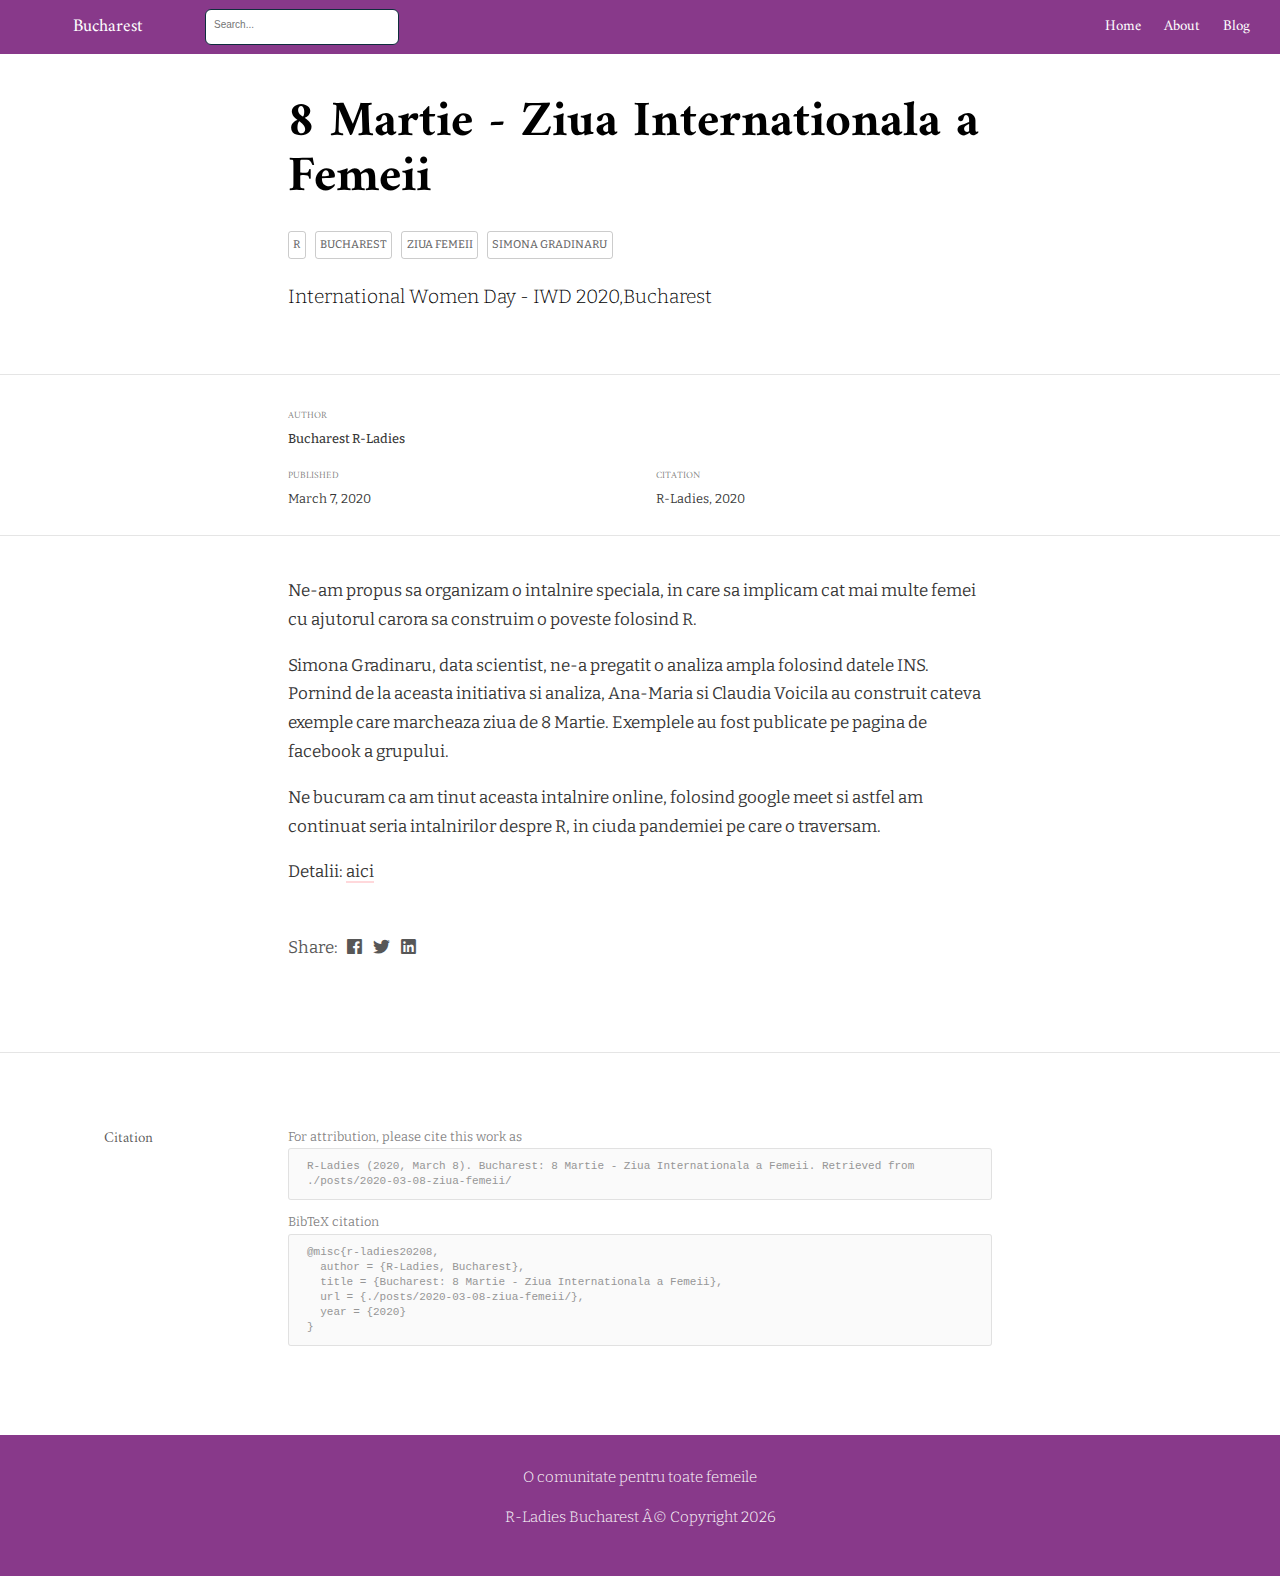
==== docs/posts/2020-03-08-ziua-femeii/index.html @ 56731245 "init" ====
<!DOCTYPE html>

<html xmlns="http://www.w3.org/1999/xhtml" lang="" xml:lang="">

<head>
  <meta charset="utf-8"/>
  <meta name="viewport" content="width=device-width, initial-scale=1"/>
  <meta http-equiv="X-UA-Compatible" content="IE=Edge,chrome=1"/>
  <meta name="generator" content="distill" />

  <style type="text/css">
  /* Hide doc at startup (prevent jankiness while JS renders/transforms) */
  body {
    visibility: hidden;
  }
  </style>

 <!--radix_placeholder_import_source-->
 <!--/radix_placeholder_import_source-->

<style type="text/css">code{white-space: pre;}</style>
<style type="text/css" data-origin="pandoc">
code.sourceCode > span { display: inline-block; line-height: 1.25; }
code.sourceCode > span { color: inherit; text-decoration: inherit; }
code.sourceCode > span:empty { height: 1.2em; }
.sourceCode { overflow: visible; }
code.sourceCode { white-space: pre; position: relative; }
div.sourceCode { margin: 1em 0; }
pre.sourceCode { margin: 0; }
@media screen {
div.sourceCode { overflow: auto; }
}
@media print {
code.sourceCode { white-space: pre-wrap; }
code.sourceCode > span { text-indent: -5em; padding-left: 5em; }
}
pre.numberSource code
  { counter-reset: source-line 0; }
pre.numberSource code > span
  { position: relative; left: -4em; counter-increment: source-line; }
pre.numberSource code > span > a:first-child::before
  { content: counter(source-line);
    position: relative; left: -1em; text-align: right; vertical-align: baseline;
    border: none; display: inline-block;
    -webkit-touch-callout: none; -webkit-user-select: none;
    -khtml-user-select: none; -moz-user-select: none;
    -ms-user-select: none; user-select: none;
    padding: 0 4px; width: 4em;
    color: #aaaaaa;
  }
pre.numberSource { margin-left: 3em; border-left: 1px solid #aaaaaa;  padding-left: 4px; }
div.sourceCode
  {   }
@media screen {
code.sourceCode > span > a:first-child::before { text-decoration: underline; }
}
code span.al { color: #ad0000; } /* Alert */
code span.an { color: #5e5e5e; } /* Annotation */
code span.at { color: #20794d; } /* Attribute */
code span.bn { color: #ad0000; } /* BaseN */
code span.bu { } /* BuiltIn */
code span.cf { color: #007ba5; } /* ControlFlow */
code span.ch { color: #20794d; } /* Char */
code span.cn { color: #8f5902; } /* Constant */
code span.co { color: #5e5e5e; } /* Comment */
code span.cv { color: #5e5e5e; font-style: italic; } /* CommentVar */
code span.do { color: #5e5e5e; font-style: italic; } /* Documentation */
code span.dt { color: #ad0000; } /* DataType */
code span.dv { color: #ad0000; } /* DecVal */
code span.er { color: #ad0000; } /* Error */
code span.ex { } /* Extension */
code span.fl { color: #ad0000; } /* Float */
code span.fu { color: #4758ab; } /* Function */
code span.im { } /* Import */
code span.in { color: #5e5e5e; } /* Information */
code span.kw { color: #007ba5; } /* Keyword */
code span.op { color: #5e5e5e; } /* Operator */
code span.ot { color: #007ba5; } /* Other */
code span.pp { color: #ad0000; } /* Preprocessor */
code span.sc { color: #20794d; } /* SpecialChar */
code span.ss { color: #20794d; } /* SpecialString */
code span.st { color: #20794d; } /* String */
code span.va { color: #111111; } /* Variable */
code span.vs { color: #20794d; } /* VerbatimString */
code span.wa { color: #5e5e5e; font-style: italic; } /* Warning */
</style>

  <!--radix_placeholder_meta_tags-->
<title>Bucharest: 8 Martie - Ziua Internationala a Femeii</title>

<meta property="description" itemprop="description" content="International Women Day - IWD 2020,Bucharest"/>

<link rel="canonical" href="./posts/2020-03-08-ziua-femeii/"/>
<link rel="icon" type="image/png" href="../../images/favicon.png"/>

<!--  https://schema.org/Article -->
<meta property="article:published" itemprop="datePublished" content="2020-03-08"/>
<meta property="article:created" itemprop="dateCreated" content="2020-03-08"/>
<meta name="article:author" content="Bucharest R-Ladies"/>

<!--  https://developers.facebook.com/docs/sharing/webmasters#markup -->
<meta property="og:title" content="Bucharest: 8 Martie - Ziua Internationala a Femeii"/>
<meta property="og:type" content="article"/>
<meta property="og:description" content="International Women Day - IWD 2020,Bucharest"/>
<meta property="og:url" content="./posts/2020-03-08-ziua-femeii/"/>
<meta property="og:locale" content="en_US"/>
<meta property="og:site_name" content="Bucharest"/>

<!--  https://dev.twitter.com/cards/types/summary -->
<meta property="twitter:card" content="summary"/>
<meta property="twitter:title" content="Bucharest: 8 Martie - Ziua Internationala a Femeii"/>
<meta property="twitter:description" content="International Women Day - IWD 2020,Bucharest"/>
<meta property="twitter:url" content="./posts/2020-03-08-ziua-femeii/"/>
<meta property="twitter:site" content="@rladiesbuchares"/>
<meta property="twitter:creator" content="@rladiesbuchares"/>

<!--  https://scholar.google.com/intl/en/scholar/inclusion.html#indexing -->
<meta name="citation_title" content="Bucharest: 8 Martie - Ziua Internationala a Femeii"/>
<meta name="citation_fulltext_html_url" content="./posts/2020-03-08-ziua-femeii/"/>
<meta name="citation_online_date" content="2020/03/08"/>
<meta name="citation_publication_date" content="2020/03/08"/>
<meta name="citation_author" content="Bucharest R-Ladies"/>
<!--/radix_placeholder_meta_tags-->
  <!--radix_placeholder_rmarkdown_metadata-->

<script type="text/json" id="radix-rmarkdown-metadata">
{"type":"list","attributes":{"names":{"type":"character","attributes":{},"value":["title","description","author","date","categories","output","citation_url","canonical_url"]}},"value":[{"type":"character","attributes":{},"value":["8 Martie - Ziua Internationala a Femeii"]},{"type":"character","attributes":{},"value":["International Women Day - IWD 2020,Bucharest"]},{"type":"list","attributes":{},"value":[{"type":"list","attributes":{"names":{"type":"character","attributes":{},"value":["name","url"]}},"value":[{"type":"character","attributes":{},"value":["Bucharest R-Ladies"]},{"type":"character","attributes":{},"value":["https://www.rladiesbucharest.org/"]}]}]},{"type":"character","attributes":{},"value":["03-08-2020"]},{"type":"character","attributes":{},"value":["R","Bucharest","Ziua femeii","Simona Gradinaru"]},{"type":"list","attributes":{"names":{"type":"character","attributes":{},"value":["distill::distill_article"]}},"value":[{"type":"list","attributes":{"names":{"type":"character","attributes":{},"value":["self_contained"]}},"value":[{"type":"logical","attributes":{},"value":[false]}]}]},{"type":"character","attributes":{},"value":["./posts/2020-03-08-ziua-femeii/"]},{"type":"character","attributes":{},"value":["./posts/2020-03-08-ziua-femeii/"]}]}
</script>
<!--/radix_placeholder_rmarkdown_metadata-->
  
  <script type="text/json" id="radix-resource-manifest">
  {"type":"character","attributes":{},"value":["2020-03-08-ziua-femeii_files/anchor-4.2.2/anchor.min.js","2020-03-08-ziua-femeii_files/bowser-1.9.3/bowser.min.js","2020-03-08-ziua-femeii_files/distill-2.2.21/template.v2.js","2020-03-08-ziua-femeii_files/jquery-1.11.3/jquery.min.js","2020-03-08-ziua-femeii_files/webcomponents-2.0.0/webcomponents.js"]}
  </script>
  <!--radix_placeholder_navigation_in_header-->
<meta name="distill:offset" content="../.."/>

<script type="application/javascript">

  window.headroom_prevent_pin = false;

  window.document.addEventListener("DOMContentLoaded", function (event) {

    // initialize headroom for banner
    var header = $('header').get(0);
    var headerHeight = header.offsetHeight;
    var headroom = new Headroom(header, {
      tolerance: 5,
      onPin : function() {
        if (window.headroom_prevent_pin) {
          window.headroom_prevent_pin = false;
          headroom.unpin();
        }
      }
    });
    headroom.init();
    if(window.location.hash)
      headroom.unpin();
    $(header).addClass('headroom--transition');

    // offset scroll location for banner on hash change
    // (see: https://github.com/WickyNilliams/headroom.js/issues/38)
    window.addEventListener("hashchange", function(event) {
      window.scrollTo(0, window.pageYOffset - (headerHeight + 25));
    });

    // responsive menu
    $('.distill-site-header').each(function(i, val) {
      var topnav = $(this);
      var toggle = topnav.find('.nav-toggle');
      toggle.on('click', function() {
        topnav.toggleClass('responsive');
      });
    });

    // nav dropdowns
    $('.nav-dropbtn').click(function(e) {
      $(this).next('.nav-dropdown-content').toggleClass('nav-dropdown-active');
      $(this).parent().siblings('.nav-dropdown')
         .children('.nav-dropdown-content').removeClass('nav-dropdown-active');
    });
    $("body").click(function(e){
      $('.nav-dropdown-content').removeClass('nav-dropdown-active');
    });
    $(".nav-dropdown").click(function(e){
      e.stopPropagation();
    });
  });
</script>

<style type="text/css">

/* Theme (user-documented overrideables for nav appearance) */

.distill-site-nav {
  color: rgba(255, 255, 255, 0.8);
  background-color: #0F2E3D;
  font-size: 15px;
  font-weight: 300;
}

.distill-site-nav a {
  color: inherit;
  text-decoration: none;
}

.distill-site-nav a:hover {
  color: white;
}

@media print {
  .distill-site-nav {
    display: none;
  }
}

.distill-site-header {

}

.distill-site-footer {

}


/* Site Header */

.distill-site-header {
  width: 100%;
  box-sizing: border-box;
  z-index: 3;
}

.distill-site-header .nav-left {
  display: inline-block;
  margin-left: 8px;
}

@media screen and (max-width: 768px) {
  .distill-site-header .nav-left {
    margin-left: 0;
  }
}


.distill-site-header .nav-right {
  float: right;
  margin-right: 8px;
}

.distill-site-header a,
.distill-site-header .title {
  display: inline-block;
  text-align: center;
  padding: 14px 10px 14px 10px;
}

.distill-site-header .title {
  font-size: 18px;
  min-width: 150px;
}

.distill-site-header .logo {
  padding: 0;
}

.distill-site-header .logo img {
  display: none;
  max-height: 20px;
  width: auto;
  margin-bottom: -4px;
}

.distill-site-header .nav-image img {
  max-height: 18px;
  width: auto;
  display: inline-block;
  margin-bottom: -3px;
}



@media screen and (min-width: 1000px) {
  .distill-site-header .logo img {
    display: inline-block;
  }
  .distill-site-header .nav-left {
    margin-left: 20px;
  }
  .distill-site-header .nav-right {
    margin-right: 20px;
  }
  .distill-site-header .title {
    padding-left: 12px;
  }
}


.distill-site-header .nav-toggle {
  display: none;
}

.nav-dropdown {
  display: inline-block;
  position: relative;
}

.nav-dropdown .nav-dropbtn {
  border: none;
  outline: none;
  color: rgba(255, 255, 255, 0.8);
  padding: 16px 10px;
  background-color: transparent;
  font-family: inherit;
  font-size: inherit;
  font-weight: inherit;
  margin: 0;
  margin-top: 1px;
  z-index: 2;
}

.nav-dropdown-content {
  display: none;
  position: absolute;
  background-color: white;
  min-width: 200px;
  border: 1px solid rgba(0,0,0,0.15);
  border-radius: 4px;
  box-shadow: 0px 8px 16px 0px rgba(0,0,0,0.1);
  z-index: 1;
  margin-top: 2px;
  white-space: nowrap;
  padding-top: 4px;
  padding-bottom: 4px;
}

.nav-dropdown-content hr {
  margin-top: 4px;
  margin-bottom: 4px;
  border: none;
  border-bottom: 1px solid rgba(0, 0, 0, 0.1);
}

.nav-dropdown-active {
  display: block;
}

.nav-dropdown-content a, .nav-dropdown-content .nav-dropdown-header {
  color: black;
  padding: 6px 24px;
  text-decoration: none;
  display: block;
  text-align: left;
}

.nav-dropdown-content .nav-dropdown-header {
  display: block;
  padding: 5px 24px;
  padding-bottom: 0;
  text-transform: uppercase;
  font-size: 14px;
  color: #999999;
  white-space: nowrap;
}

.nav-dropdown:hover .nav-dropbtn {
  color: white;
}

.nav-dropdown-content a:hover {
  background-color: #ddd;
  color: black;
}

.nav-right .nav-dropdown-content {
  margin-left: -45%;
  right: 0;
}

@media screen and (max-width: 768px) {
  .distill-site-header a, .distill-site-header .nav-dropdown  {display: none;}
  .distill-site-header a.nav-toggle {
    float: right;
    display: block;
  }
  .distill-site-header .title {
    margin-left: 0;
  }
  .distill-site-header .nav-right {
    margin-right: 0;
  }
  .distill-site-header {
    overflow: hidden;
  }
  .nav-right .nav-dropdown-content {
    margin-left: 0;
  }
}


@media screen and (max-width: 768px) {
  .distill-site-header.responsive {position: relative; min-height: 500px; }
  .distill-site-header.responsive a.nav-toggle {
    position: absolute;
    right: 0;
    top: 0;
  }
  .distill-site-header.responsive a,
  .distill-site-header.responsive .nav-dropdown {
    display: block;
    text-align: left;
  }
  .distill-site-header.responsive .nav-left,
  .distill-site-header.responsive .nav-right {
    width: 100%;
  }
  .distill-site-header.responsive .nav-dropdown {float: none;}
  .distill-site-header.responsive .nav-dropdown-content {position: relative;}
  .distill-site-header.responsive .nav-dropdown .nav-dropbtn {
    display: block;
    width: 100%;
    text-align: left;
  }
}

/* Site Footer */

.distill-site-footer {
  width: 100%;
  overflow: hidden;
  box-sizing: border-box;
  z-index: 3;
  margin-top: 30px;
  padding-top: 30px;
  padding-bottom: 30px;
  text-align: center;
}

/* Headroom */

d-title {
  padding-top: 6rem;
}

@media print {
  d-title {
    padding-top: 4rem;
  }
}

.headroom {
  z-index: 1000;
  position: fixed;
  top: 0;
  left: 0;
  right: 0;
}

.headroom--transition {
  transition: all .4s ease-in-out;
}

.headroom--unpinned {
  top: -100px;
}

.headroom--pinned {
  top: 0;
}

/* adjust viewport for navbar height */
/* helps vertically center bootstrap (non-distill) content */
.min-vh-100 {
  min-height: calc(100vh - 100px) !important;
}

</style>

<script src="../../site_libs/jquery-1.11.3/jquery.min.js"></script>
<link href="../../site_libs/font-awesome-5.1.0/css/all.css" rel="stylesheet"/>
<link href="../../site_libs/font-awesome-5.1.0/css/v4-shims.css" rel="stylesheet"/>
<script src="../../site_libs/headroom-0.9.4/headroom.min.js"></script>
<script src="../../site_libs/autocomplete-0.37.1/autocomplete.min.js"></script>
<script src="../../site_libs/fuse-6.4.1/fuse.min.js"></script>

<script type="application/javascript">

function getMeta(metaName) {
  var metas = document.getElementsByTagName('meta');
  for (let i = 0; i < metas.length; i++) {
    if (metas[i].getAttribute('name') === metaName) {
      return metas[i].getAttribute('content');
    }
  }
  return '';
}

function offsetURL(url) {
  var offset = getMeta('distill:offset');
  return offset ? offset + '/' + url : url;
}

function createFuseIndex() {

  // create fuse index
  var options = {
    keys: [
      { name: 'title', weight: 20 },
      { name: 'categories', weight: 15 },
      { name: 'description', weight: 10 },
      { name: 'contents', weight: 5 },
    ],
    ignoreLocation: true,
    threshold: 0
  };
  var fuse = new window.Fuse([], options);

  // fetch the main search.json
  return fetch(offsetURL('search.json'))
    .then(function(response) {
      if (response.status == 200) {
        return response.json().then(function(json) {
          // index main articles
          json.articles.forEach(function(article) {
            fuse.add(article);
          });
          // download collections and index their articles
          return Promise.all(json.collections.map(function(collection) {
            return fetch(offsetURL(collection)).then(function(response) {
              if (response.status === 200) {
                return response.json().then(function(articles) {
                  articles.forEach(function(article) {
                    fuse.add(article);
                  });
                })
              } else {
                return Promise.reject(
                  new Error('Unexpected status from search index request: ' +
                            response.status)
                );
              }
            });
          })).then(function() {
            return fuse;
          });
        });

      } else {
        return Promise.reject(
          new Error('Unexpected status from search index request: ' +
                      response.status)
        );
      }
    });
}

window.document.addEventListener("DOMContentLoaded", function (event) {

  // get search element (bail if we don't have one)
  var searchEl = window.document.getElementById('distill-search');
  if (!searchEl)
    return;

  createFuseIndex()
    .then(function(fuse) {

      // make search box visible
      searchEl.classList.remove('hidden');

      // initialize autocomplete
      var options = {
        autoselect: true,
        hint: false,
        minLength: 2,
      };
      window.autocomplete(searchEl, options, [{
        source: function(query, callback) {
          const searchOptions = {
            isCaseSensitive: false,
            shouldSort: true,
            minMatchCharLength: 2,
            limit: 10,
          };
          var results = fuse.search(query, searchOptions);
          callback(results
            .map(function(result) { return result.item; })
            .filter(function(item) { return !!item.description; })
          );
        },
        templates: {
          suggestion: function(suggestion) {
            var img = suggestion.preview && Object.keys(suggestion.preview).length > 0
              ? `<img src="${offsetURL(suggestion.preview)}"</img>`
              : '';
            var html = `
              <div class="search-item">
                <h3>${suggestion.title}</h3>
                <div class="search-item-description">
                  ${suggestion.description}
                </div>
                <div class="search-item-preview">
                  ${img}
                </div>
              </div>
            `;
            return html;
          }
        }
      }]).on('autocomplete:selected', function(event, suggestion) {
        window.location.href = offsetURL(suggestion.path);
      });
      // remove inline display style on autocompleter (we want to
      // manage responsive display via css)
      $('.algolia-autocomplete').css("display", "");
    })
    .catch(function(error) {
      console.log(error);
    });

});

</script>

<style type="text/css">

.nav-search {
  font-size: x-small;
}

/* Algolioa Autocomplete */

.algolia-autocomplete {
  display: inline-block;
  margin-left: 10px;
  vertical-align: sub;
  background-color: white;
  color: black;
  padding: 6px;
  padding-top: 8px;
  padding-bottom: 0;
  border-radius: 6px;
  border: 1px #0F2E3D solid;
  width: 180px;
}


@media screen and (max-width: 768px) {
  .distill-site-nav .algolia-autocomplete {
    display: none;
    visibility: hidden;
  }
  .distill-site-nav.responsive .algolia-autocomplete {
    display: inline-block;
    visibility: visible;
  }
  .distill-site-nav.responsive .algolia-autocomplete .aa-dropdown-menu {
    margin-left: 0;
    width: 400px;
    max-height: 400px;
  }
}

.algolia-autocomplete .aa-input, .algolia-autocomplete .aa-hint {
  width: 90%;
  outline: none;
  border: none;
}

.algolia-autocomplete .aa-hint {
  color: #999;
}
.algolia-autocomplete .aa-dropdown-menu {
  width: 550px;
  max-height: 70vh;
  overflow-x: visible;
  overflow-y: scroll;
  padding: 5px;
  margin-top: 3px;
  margin-left: -150px;
  background-color: #fff;
  border-radius: 5px;
  border: 1px solid #999;
  border-top: none;
}

.algolia-autocomplete .aa-dropdown-menu .aa-suggestion {
  cursor: pointer;
  padding: 5px 4px;
  border-bottom: 1px solid #eee;
}

.algolia-autocomplete .aa-dropdown-menu .aa-suggestion:last-of-type {
  border-bottom: none;
  margin-bottom: 2px;
}

.algolia-autocomplete .aa-dropdown-menu .aa-suggestion .search-item {
  overflow: hidden;
  font-size: 0.8em;
  line-height: 1.4em;
}

.algolia-autocomplete .aa-dropdown-menu .aa-suggestion .search-item h3 {
  margin-block-start: 0;
  margin-block-end: 5px;
}

.algolia-autocomplete .aa-dropdown-menu .aa-suggestion .search-item-description {
  display: inline-block;
  overflow: hidden;
  height: 2.8em;
  width: 80%;
  margin-right: 4%;
}

.algolia-autocomplete .aa-dropdown-menu .aa-suggestion .search-item-preview {
  display: inline-block;
  width: 15%;
}

.algolia-autocomplete .aa-dropdown-menu .aa-suggestion .search-item-preview img {
  height: 3em;
  width: auto;
  display: none;
}

.algolia-autocomplete .aa-dropdown-menu .aa-suggestion .search-item-preview img[src] {
  display: initial;
}

.algolia-autocomplete .aa-dropdown-menu .aa-suggestion.aa-cursor {
  background-color: #eee;
}
.algolia-autocomplete .aa-dropdown-menu .aa-suggestion em {
  font-weight: bold;
  font-style: normal;
}

</style>


<!--/radix_placeholder_navigation_in_header-->
  <!--radix_placeholder_distill-->

<style type="text/css">

body {
  background-color: white;
}

.pandoc-table {
  width: 100%;
}

.pandoc-table>caption {
  margin-bottom: 10px;
}

.pandoc-table th:not([align]) {
  text-align: left;
}

.pagedtable-footer {
  font-size: 15px;
}

d-byline .byline {
  grid-template-columns: 2fr 2fr;
}

d-byline .byline h3 {
  margin-block-start: 1.5em;
}

d-byline .byline .authors-affiliations h3 {
  margin-block-start: 0.5em;
}

.authors-affiliations .orcid-id {
  width: 16px;
  height:16px;
  margin-left: 4px;
  margin-right: 4px;
  vertical-align: middle;
  padding-bottom: 2px;
}

d-title .dt-tags {
  margin-top: 1em;
  grid-column: text;
}

.dt-tags .dt-tag {
  text-decoration: none;
  display: inline-block;
  color: rgba(0,0,0,0.6);
  padding: 0em 0.4em;
  margin-right: 0.5em;
  margin-bottom: 0.4em;
  font-size: 70%;
  border: 1px solid rgba(0,0,0,0.2);
  border-radius: 3px;
  text-transform: uppercase;
  font-weight: 500;
}

d-article table.gt_table td,
d-article table.gt_table th {
  border-bottom: none;
}

.html-widget {
  margin-bottom: 2.0em;
}

.l-screen-inset {
  padding-right: 16px;
}

.l-screen .caption {
  margin-left: 10px;
}

.shaded {
  background: rgb(247, 247, 247);
  padding-top: 20px;
  padding-bottom: 20px;
  border-top: 1px solid rgba(0, 0, 0, 0.1);
  border-bottom: 1px solid rgba(0, 0, 0, 0.1);
}

.shaded .html-widget {
  margin-bottom: 0;
  border: 1px solid rgba(0, 0, 0, 0.1);
}

.shaded .shaded-content {
  background: white;
}

.text-output {
  margin-top: 0;
  line-height: 1.5em;
}

.hidden {
  display: none !important;
}

d-article {
  padding-top: 2.5rem;
  padding-bottom: 30px;
}

d-appendix {
  padding-top: 30px;
}

d-article>p>img {
  width: 100%;
}

d-article h2 {
  margin: 1rem 0 1.5rem 0;
}

d-article h3 {
  margin-top: 1.5rem;
}

d-article iframe {
  border: 1px solid rgba(0, 0, 0, 0.1);
  margin-bottom: 2.0em;
  width: 100%;
}

/* Tweak code blocks */

d-article div.sourceCode code,
d-article pre code {
  font-family: Consolas, Monaco, 'Andale Mono', 'Ubuntu Mono', monospace;
}

d-article pre,
d-article div.sourceCode,
d-article div.sourceCode pre {
  overflow: auto;
}

d-article div.sourceCode {
  background-color: white;
}

d-article div.sourceCode pre {
  padding-left: 10px;
  font-size: 12px;
  border-left: 2px solid rgba(0,0,0,0.1);
}

d-article pre {
  font-size: 12px;
  color: black;
  background: none;
  margin-top: 0;
  text-align: left;
  white-space: pre;
  word-spacing: normal;
  word-break: normal;
  word-wrap: normal;
  line-height: 1.5;

  -moz-tab-size: 4;
  -o-tab-size: 4;
  tab-size: 4;

  -webkit-hyphens: none;
  -moz-hyphens: none;
  -ms-hyphens: none;
  hyphens: none;
}

d-article pre a {
  border-bottom: none;
}

d-article pre a:hover {
  border-bottom: none;
  text-decoration: underline;
}

@media(min-width: 768px) {

d-article pre,
d-article div.sourceCode,
d-article div.sourceCode pre {
  overflow: visible !important;
}

d-article div.sourceCode pre {
  padding-left: 18px;
  font-size: 14px;
}

d-article pre {
  font-size: 14px;
}

}

figure img.external {
  background: white;
  border: 1px solid rgba(0, 0, 0, 0.1);
  box-shadow: 0 1px 8px rgba(0, 0, 0, 0.1);
  padding: 18px;
  box-sizing: border-box;
}

/* CSS for d-contents */

.d-contents {
  grid-column: text;
  color: rgba(0,0,0,0.8);
  font-size: 0.9em;
  padding-bottom: 1em;
  margin-bottom: 1em;
  padding-bottom: 0.5em;
  margin-bottom: 1em;
  padding-left: 0.25em;
  justify-self: start;
}

@media(min-width: 1000px) {
  .d-contents.d-contents-float {
    height: 0;
    grid-column-start: 1;
    grid-column-end: 4;
    justify-self: center;
    padding-right: 3em;
    padding-left: 2em;
  }
}

.d-contents nav h3 {
  font-size: 18px;
  margin-top: 0;
  margin-bottom: 1em;
}

.d-contents li {
  list-style-type: none
}

.d-contents nav > ul {
  padding-left: 0;
}

.d-contents ul {
  padding-left: 1em
}

.d-contents nav ul li {
  margin-top: 0.6em;
  margin-bottom: 0.2em;
}

.d-contents nav a {
  font-size: 13px;
  border-bottom: none;
  text-decoration: none
  color: rgba(0, 0, 0, 0.8);
}

.d-contents nav a:hover {
  text-decoration: underline solid rgba(0, 0, 0, 0.6)
}

.d-contents nav > ul > li > a {
  font-weight: 600;
}

.d-contents nav > ul > li > ul {
  font-weight: inherit;
}

.d-contents nav > ul > li > ul > li {
  margin-top: 0.2em;
}


.d-contents nav ul {
  margin-top: 0;
  margin-bottom: 0.25em;
}

.d-article-with-toc h2:nth-child(2) {
  margin-top: 0;
}


/* Figure */

.figure {
  position: relative;
  margin-bottom: 2.5em;
  margin-top: 1.5em;
}

.figure img {
  width: 100%;
}

.figure .caption {
  color: rgba(0, 0, 0, 0.6);
  font-size: 12px;
  line-height: 1.5em;
}

.figure img.external {
  background: white;
  border: 1px solid rgba(0, 0, 0, 0.1);
  box-shadow: 0 1px 8px rgba(0, 0, 0, 0.1);
  padding: 18px;
  box-sizing: border-box;
}

.figure .caption a {
  color: rgba(0, 0, 0, 0.6);
}

.figure .caption b,
.figure .caption strong, {
  font-weight: 600;
  color: rgba(0, 0, 0, 1.0);
}

/* Citations */

d-article .citation {
  color: inherit;
  cursor: inherit;
}

div.hanging-indent{
  margin-left: 1em; text-indent: -1em;
}


/* Tweak 1000px media break to show more text */

@media(min-width: 1000px) {
  .base-grid,
  distill-header,
  d-title,
  d-abstract,
  d-article,
  d-appendix,
  distill-appendix,
  d-byline,
  d-footnote-list,
  d-citation-list,
  distill-footer {
    grid-template-columns: [screen-start] 1fr [page-start kicker-start] 80px [middle-start] 50px [text-start kicker-end] 65px 65px 65px 65px 65px 65px 65px 65px [text-end gutter-start] 65px [middle-end] 65px [page-end gutter-end] 1fr [screen-end];
    grid-column-gap: 16px;
  }

  .grid {
    grid-column-gap: 16px;
  }

  d-article {
    font-size: 1.06rem;
    line-height: 1.7em;
  }
  figure .caption, .figure .caption, figure figcaption {
    font-size: 13px;
  }
}

@media(min-width: 1180px) {
  .base-grid,
  distill-header,
  d-title,
  d-abstract,
  d-article,
  d-appendix,
  distill-appendix,
  d-byline,
  d-footnote-list,
  d-citation-list,
  distill-footer {
    grid-template-columns: [screen-start] 1fr [page-start kicker-start] 60px [middle-start] 60px [text-start kicker-end] 60px 60px 60px 60px 60px 60px 60px 60px [text-end gutter-start] 60px [middle-end] 60px [page-end gutter-end] 1fr [screen-end];
    grid-column-gap: 32px;
  }

  .grid {
    grid-column-gap: 32px;
  }
}


/* Get the citation styles for the appendix (not auto-injected on render since
   we do our own rendering of the citation appendix) */

d-appendix .citation-appendix,
.d-appendix .citation-appendix {
  font-size: 11px;
  line-height: 15px;
  border-left: 1px solid rgba(0, 0, 0, 0.1);
  padding-left: 18px;
  border: 1px solid rgba(0,0,0,0.1);
  background: rgba(0, 0, 0, 0.02);
  padding: 10px 18px;
  border-radius: 3px;
  color: rgba(150, 150, 150, 1);
  overflow: hidden;
  margin-top: -12px;
  white-space: pre-wrap;
  word-wrap: break-word;
}

/* Include appendix styles here so they can be overridden */

d-appendix {
  contain: layout style;
  font-size: 0.8em;
  line-height: 1.7em;
  margin-top: 60px;
  margin-bottom: 0;
  border-top: 1px solid rgba(0, 0, 0, 0.1);
  color: rgba(0,0,0,0.5);
  padding-top: 60px;
  padding-bottom: 48px;
}

d-appendix h3 {
  grid-column: page-start / text-start;
  font-size: 15px;
  font-weight: 500;
  margin-top: 1em;
  margin-bottom: 0;
  color: rgba(0,0,0,0.65);
}

d-appendix h3 + * {
  margin-top: 1em;
}

d-appendix ol {
  padding: 0 0 0 15px;
}

@media (min-width: 768px) {
  d-appendix ol {
    padding: 0 0 0 30px;
    margin-left: -30px;
  }
}

d-appendix li {
  margin-bottom: 1em;
}

d-appendix a {
  color: rgba(0, 0, 0, 0.6);
}

d-appendix > * {
  grid-column: text;
}

d-appendix > d-footnote-list,
d-appendix > d-citation-list,
d-appendix > distill-appendix {
  grid-column: screen;
}

/* Include footnote styles here so they can be overridden */

d-footnote-list {
  contain: layout style;
}

d-footnote-list > * {
  grid-column: text;
}

d-footnote-list a.footnote-backlink {
  color: rgba(0,0,0,0.3);
  padding-left: 0.5em;
}



/* Anchor.js */

.anchorjs-link {
  /*transition: all .25s linear; */
  text-decoration: none;
  border-bottom: none;
}
*:hover > .anchorjs-link {
  margin-left: -1.125em !important;
  text-decoration: none;
  border-bottom: none;
}

/* Social footer */

.social_footer {
  margin-top: 30px;
  margin-bottom: 0;
  color: rgba(0,0,0,0.67);
}

.disqus-comments {
  margin-right: 30px;
}

.disqus-comment-count {
  border-bottom: 1px solid rgba(0, 0, 0, 0.4);
  cursor: pointer;
}

#disqus_thread {
  margin-top: 30px;
}

.article-sharing a {
  border-bottom: none;
  margin-right: 8px;
}

.article-sharing a:hover {
  border-bottom: none;
}

.sidebar-section.subscribe {
  font-size: 12px;
  line-height: 1.6em;
}

.subscribe p {
  margin-bottom: 0.5em;
}


.article-footer .subscribe {
  font-size: 15px;
  margin-top: 45px;
}


.sidebar-section.custom {
  font-size: 12px;
  line-height: 1.6em;
}

.custom p {
  margin-bottom: 0.5em;
}

/* Styles for listing layout (hide title) */
.layout-listing d-title, .layout-listing .d-title {
  display: none;
}

/* Styles for posts lists (not auto-injected) */


.posts-with-sidebar {
  padding-left: 45px;
  padding-right: 45px;
}

.posts-list .description h2,
.posts-list .description p {
  font-family: -apple-system, BlinkMacSystemFont, "Segoe UI", Roboto, Oxygen, Ubuntu, Cantarell, "Fira Sans", "Droid Sans", "Helvetica Neue", Arial, sans-serif;
}

.posts-list .description h2 {
  font-weight: 700;
  border-bottom: none;
  padding-bottom: 0;
}

.posts-list h2.post-tag {
  border-bottom: 1px solid rgba(0, 0, 0, 0.2);
  padding-bottom: 12px;
}
.posts-list {
  margin-top: 60px;
  margin-bottom: 24px;
}

.posts-list .post-preview {
  text-decoration: none;
  overflow: hidden;
  display: block;
  border-bottom: 1px solid rgba(0, 0, 0, 0.1);
  padding: 24px 0;
}

.post-preview-last {
  border-bottom: none !important;
}

.posts-list .posts-list-caption {
  grid-column: screen;
  font-weight: 400;
}

.posts-list .post-preview h2 {
  margin: 0 0 6px 0;
  line-height: 1.2em;
  font-style: normal;
  font-size: 24px;
}

.posts-list .post-preview p {
  margin: 0 0 12px 0;
  line-height: 1.4em;
  font-size: 16px;
}

.posts-list .post-preview .thumbnail {
  box-sizing: border-box;
  margin-bottom: 24px;
  position: relative;
  max-width: 500px;
}
.posts-list .post-preview img {
  width: 100%;
  display: block;
}

.posts-list .metadata {
  font-size: 12px;
  line-height: 1.4em;
  margin-bottom: 18px;
}

.posts-list .metadata > * {
  display: inline-block;
}

.posts-list .metadata .publishedDate {
  margin-right: 2em;
}

.posts-list .metadata .dt-authors {
  display: block;
  margin-top: 0.3em;
  margin-right: 2em;
}

.posts-list .dt-tags {
  display: block;
  line-height: 1em;
}

.posts-list .dt-tags .dt-tag {
  display: inline-block;
  color: rgba(0,0,0,0.6);
  padding: 0.3em 0.4em;
  margin-right: 0.2em;
  margin-bottom: 0.4em;
  font-size: 60%;
  border: 1px solid rgba(0,0,0,0.2);
  border-radius: 3px;
  text-transform: uppercase;
  font-weight: 500;
}

.posts-list img {
  opacity: 1;
}

.posts-list img[data-src] {
  opacity: 0;
}

.posts-more {
  clear: both;
}


.posts-sidebar {
  font-size: 16px;
}

.posts-sidebar h3 {
  font-size: 16px;
  margin-top: 0;
  margin-bottom: 0.5em;
  font-weight: 400;
  text-transform: uppercase;
}

.sidebar-section {
  margin-bottom: 30px;
}

.categories ul {
  list-style-type: none;
  margin: 0;
  padding: 0;
}

.categories li {
  color: rgba(0, 0, 0, 0.8);
  margin-bottom: 0;
}

.categories li>a {
  border-bottom: none;
}

.categories li>a:hover {
  border-bottom: 1px solid rgba(0, 0, 0, 0.4);
}

.categories .active {
  font-weight: 600;
}

.categories .category-count {
  color: rgba(0, 0, 0, 0.4);
}


@media(min-width: 768px) {
  .posts-list .post-preview h2 {
    font-size: 26px;
  }
  .posts-list .post-preview .thumbnail {
    float: right;
    width: 30%;
    margin-bottom: 0;
  }
  .posts-list .post-preview .description {
    float: left;
    width: 45%;
  }
  .posts-list .post-preview .metadata {
    float: left;
    width: 20%;
    margin-top: 8px;
  }
  .posts-list .post-preview p {
    margin: 0 0 12px 0;
    line-height: 1.5em;
    font-size: 16px;
  }
  .posts-with-sidebar .posts-list {
    float: left;
    width: 75%;
  }
  .posts-with-sidebar .posts-sidebar {
    float: right;
    width: 20%;
    margin-top: 60px;
    padding-top: 24px;
    padding-bottom: 24px;
  }
}


/* Improve display for browsers without grid (IE/Edge <= 15) */

.downlevel {
  line-height: 1.6em;
  font-family: -apple-system, BlinkMacSystemFont, "Segoe UI", Roboto, Oxygen, Ubuntu, Cantarell, "Fira Sans", "Droid Sans", "Helvetica Neue", Arial, sans-serif;
  margin: 0;
}

.downlevel .d-title {
  padding-top: 6rem;
  padding-bottom: 1.5rem;
}

.downlevel .d-title h1 {
  font-size: 50px;
  font-weight: 700;
  line-height: 1.1em;
  margin: 0 0 0.5rem;
}

.downlevel .d-title p {
  font-weight: 300;
  font-size: 1.2rem;
  line-height: 1.55em;
  margin-top: 0;
}

.downlevel .d-byline {
  padding-top: 0.8em;
  padding-bottom: 0.8em;
  font-size: 0.8rem;
  line-height: 1.8em;
}

.downlevel .section-separator {
  border: none;
  border-top: 1px solid rgba(0, 0, 0, 0.1);
}

.downlevel .d-article {
  font-size: 1.06rem;
  line-height: 1.7em;
  padding-top: 1rem;
  padding-bottom: 2rem;
}


.downlevel .d-appendix {
  padding-left: 0;
  padding-right: 0;
  max-width: none;
  font-size: 0.8em;
  line-height: 1.7em;
  margin-bottom: 0;
  color: rgba(0,0,0,0.5);
  padding-top: 40px;
  padding-bottom: 48px;
}

.downlevel .footnotes ol {
  padding-left: 13px;
}

.downlevel .base-grid,
.downlevel .distill-header,
.downlevel .d-title,
.downlevel .d-abstract,
.downlevel .d-article,
.downlevel .d-appendix,
.downlevel .distill-appendix,
.downlevel .d-byline,
.downlevel .d-footnote-list,
.downlevel .d-citation-list,
.downlevel .distill-footer,
.downlevel .appendix-bottom,
.downlevel .posts-container {
  padding-left: 40px;
  padding-right: 40px;
}

@media(min-width: 768px) {
  .downlevel .base-grid,
  .downlevel .distill-header,
  .downlevel .d-title,
  .downlevel .d-abstract,
  .downlevel .d-article,
  .downlevel .d-appendix,
  .downlevel .distill-appendix,
  .downlevel .d-byline,
  .downlevel .d-footnote-list,
  .downlevel .d-citation-list,
  .downlevel .distill-footer,
  .downlevel .appendix-bottom,
  .downlevel .posts-container {
  padding-left: 150px;
  padding-right: 150px;
  max-width: 900px;
}
}

.downlevel pre code {
  display: block;
  border-left: 2px solid rgba(0, 0, 0, .1);
  padding: 0 0 0 20px;
  font-size: 14px;
}

.downlevel code, .downlevel pre {
  color: black;
  background: none;
  font-family: Consolas, Monaco, 'Andale Mono', 'Ubuntu Mono', monospace;
  text-align: left;
  white-space: pre;
  word-spacing: normal;
  word-break: normal;
  word-wrap: normal;
  line-height: 1.5;

  -moz-tab-size: 4;
  -o-tab-size: 4;
  tab-size: 4;

  -webkit-hyphens: none;
  -moz-hyphens: none;
  -ms-hyphens: none;
  hyphens: none;
}

.downlevel .posts-list .post-preview {
  color: inherit;
}



</style>

<script type="application/javascript">

function is_downlevel_browser() {
  if (bowser.isUnsupportedBrowser({ msie: "12", msedge: "16"},
                                 window.navigator.userAgent)) {
    return true;
  } else {
    return window.load_distill_framework === undefined;
  }
}

// show body when load is complete
function on_load_complete() {

  // add anchors
  if (window.anchors) {
    window.anchors.options.placement = 'left';
    window.anchors.add('d-article > h2, d-article > h3, d-article > h4, d-article > h5');
  }


  // set body to visible
  document.body.style.visibility = 'visible';

  // force redraw for leaflet widgets
  if (window.HTMLWidgets) {
    var maps = window.HTMLWidgets.findAll(".leaflet");
    $.each(maps, function(i, el) {
      var map = this.getMap();
      map.invalidateSize();
      map.eachLayer(function(layer) {
        if (layer instanceof L.TileLayer)
          layer.redraw();
      });
    });
  }

  // trigger 'shown' so htmlwidgets resize
  $('d-article').trigger('shown');
}

function init_distill() {

  init_common();

  // create front matter
  var front_matter = $('<d-front-matter></d-front-matter>');
  $('#distill-front-matter').wrap(front_matter);

  // create d-title
  $('.d-title').changeElementType('d-title');

  // create d-byline
  var byline = $('<d-byline></d-byline>');
  $('.d-byline').replaceWith(byline);

  // create d-article
  var article = $('<d-article></d-article>');
  $('.d-article').wrap(article).children().unwrap();

  // move posts container into article
  $('.posts-container').appendTo($('d-article'));

  // create d-appendix
  $('.d-appendix').changeElementType('d-appendix');

  // flag indicating that we have appendix items
  var appendix = $('.appendix-bottom').children('h3').length > 0;

  // replace footnotes with <d-footnote>
  $('.footnote-ref').each(function(i, val) {
    appendix = true;
    var href = $(this).attr('href');
    var id = href.replace('#', '');
    var fn = $('#' + id);
    var fn_p = $('#' + id + '>p');
    fn_p.find('.footnote-back').remove();
    var text = fn_p.html();
    var dtfn = $('<d-footnote></d-footnote>');
    dtfn.html(text);
    $(this).replaceWith(dtfn);
  });
  // remove footnotes
  $('.footnotes').remove();

  // move refs into #references-listing
  $('#references-listing').replaceWith($('#refs'));

  $('h1.appendix, h2.appendix').each(function(i, val) {
    $(this).changeElementType('h3');
  });
  $('h3.appendix').each(function(i, val) {
    var id = $(this).attr('id');
    $('.d-contents a[href="#' + id + '"]').parent().remove();
    appendix = true;
    $(this).nextUntil($('h1, h2, h3')).addBack().appendTo($('d-appendix'));
  });

  // show d-appendix if we have appendix content
  $("d-appendix").css('display', appendix ? 'grid' : 'none');

  // localize layout chunks to just output
  $('.layout-chunk').each(function(i, val) {

    // capture layout
    var layout = $(this).attr('data-layout');

    // apply layout to markdown level block elements
    var elements = $(this).children().not('div.sourceCode, pre, script');
    elements.each(function(i, el) {
      var layout_div = $('<div class="' + layout + '"></div>');
      if (layout_div.hasClass('shaded')) {
        var shaded_content = $('<div class="shaded-content"></div>');
        $(this).wrap(shaded_content);
        $(this).parent().wrap(layout_div);
      } else {
        $(this).wrap(layout_div);
      }
    });


    // unwrap the layout-chunk div
    $(this).children().unwrap();
  });

  // remove code block used to force  highlighting css
  $('.distill-force-highlighting-css').parent().remove();

  // remove empty line numbers inserted by pandoc when using a
  // custom syntax highlighting theme
  $('code.sourceCode a:empty').remove();

  // load distill framework
  load_distill_framework();

  // wait for window.distillRunlevel == 4 to do post processing
  function distill_post_process() {

    if (!window.distillRunlevel || window.distillRunlevel < 4)
      return;

    // hide author/affiliations entirely if we have no authors
    var front_matter = JSON.parse($("#distill-front-matter").html());
    var have_authors = front_matter.authors && front_matter.authors.length > 0;
    if (!have_authors)
      $('d-byline').addClass('hidden');

    // article with toc class
    $('.d-contents').parent().addClass('d-article-with-toc');

    // strip links that point to #
    $('.authors-affiliations').find('a[href="#"]').removeAttr('href');

    // add orcid ids
    $('.authors-affiliations').find('.author').each(function(i, el) {
      var orcid_id = front_matter.authors[i].orcidID;
      if (orcid_id) {
        var a = $('<a></a>');
        a.attr('href', 'https://orcid.org/' + orcid_id);
        var img = $('<img></img>');
        img.addClass('orcid-id');
        img.attr('alt', 'ORCID ID');
        img.attr('src','[data-uri]');
        a.append(img);
        $(this).append(a);
      }
    });

    // hide elements of author/affiliations grid that have no value
    function hide_byline_column(caption) {
      $('d-byline').find('h3:contains("' + caption + '")').parent().css('visibility', 'hidden');
    }

    // affiliations
    var have_affiliations = false;
    for (var i = 0; i<front_matter.authors.length; ++i) {
      var author = front_matter.authors[i];
      if (author.affiliation !== "&nbsp;") {
        have_affiliations = true;
        break;
      }
    }
    if (!have_affiliations)
      $('d-byline').find('h3:contains("Affiliations")').css('visibility', 'hidden');

    // published date
    if (!front_matter.publishedDate)
      hide_byline_column("Published");

    // document object identifier
    var doi = $('d-byline').find('h3:contains("DOI")');
    var doi_p = doi.next().empty();
    if (!front_matter.doi) {
      // if we have a citation and valid citationText then link to that
      if ($('#citation').length > 0 && front_matter.citationText) {
        doi.html('Citation');
        $('<a href="#citation"></a>')
          .text(front_matter.citationText)
          .appendTo(doi_p);
      } else {
        hide_byline_column("DOI");
      }
    } else {
      $('<a></a>')
         .attr('href', "https://doi.org/" + front_matter.doi)
         .html(front_matter.doi)
         .appendTo(doi_p);
    }

     // change plural form of authors/affiliations
    if (front_matter.authors.length === 1) {
      var grid = $('.authors-affiliations');
      grid.children('h3:contains("Authors")').text('Author');
      grid.children('h3:contains("Affiliations")').text('Affiliation');
    }

    // remove d-appendix and d-footnote-list local styles
    $('d-appendix > style:first-child').remove();
    $('d-footnote-list > style:first-child').remove();

    // move appendix-bottom entries to the bottom
    $('.appendix-bottom').appendTo('d-appendix').children().unwrap();
    $('.appendix-bottom').remove();

    // clear polling timer
    clearInterval(tid);

    // show body now that everything is ready
    on_load_complete();
  }

  var tid = setInterval(distill_post_process, 50);
  distill_post_process();

}

function init_downlevel() {

  init_common();

   // insert hr after d-title
  $('.d-title').after($('<hr class="section-separator"/>'));

  // check if we have authors
  var front_matter = JSON.parse($("#distill-front-matter").html());
  var have_authors = front_matter.authors && front_matter.authors.length > 0;

  // manage byline/border
  if (!have_authors)
    $('.d-byline').remove();
  $('.d-byline').after($('<hr class="section-separator"/>'));
  $('.d-byline a').remove();

  // remove toc
  $('.d-contents').remove();

  // move appendix elements
  $('h1.appendix, h2.appendix').each(function(i, val) {
    $(this).changeElementType('h3');
  });
  $('h3.appendix').each(function(i, val) {
    $(this).nextUntil($('h1, h2, h3')).addBack().appendTo($('.d-appendix'));
  });


  // inject headers into references and footnotes
  var refs_header = $('<h3></h3>');
  refs_header.text('References');
  $('#refs').prepend(refs_header);

  var footnotes_header = $('<h3></h3');
  footnotes_header.text('Footnotes');
  $('.footnotes').children('hr').first().replaceWith(footnotes_header);

  // move appendix-bottom entries to the bottom
  $('.appendix-bottom').appendTo('.d-appendix').children().unwrap();
  $('.appendix-bottom').remove();

  // remove appendix if it's empty
  if ($('.d-appendix').children().length === 0)
    $('.d-appendix').remove();

  // prepend separator above appendix
  $('.d-appendix').before($('<hr class="section-separator" style="clear: both"/>'));

  // trim code
  $('pre>code').each(function(i, val) {
    $(this).html($.trim($(this).html()));
  });

  // move posts-container right before article
  $('.posts-container').insertBefore($('.d-article'));

  $('body').addClass('downlevel');

  on_load_complete();
}


function init_common() {

  // jquery plugin to change element types
  (function($) {
    $.fn.changeElementType = function(newType) {
      var attrs = {};

      $.each(this[0].attributes, function(idx, attr) {
        attrs[attr.nodeName] = attr.nodeValue;
      });

      this.replaceWith(function() {
        return $("<" + newType + "/>", attrs).append($(this).contents());
      });
    };
  })(jQuery);

  // prevent underline for linked images
  $('a > img').parent().css({'border-bottom' : 'none'});

  // mark non-body figures created by knitr chunks as 100% width
  $('.layout-chunk').each(function(i, val) {
    var figures = $(this).find('img, .html-widget');
    if ($(this).attr('data-layout') !== "l-body") {
      figures.css('width', '100%');
    } else {
      figures.css('max-width', '100%');
      figures.filter("[width]").each(function(i, val) {
        var fig = $(this);
        fig.css('width', fig.attr('width') + 'px');
      });

    }
  });

  // auto-append index.html to post-preview links in file: protocol
  // and in rstudio ide preview
  $('.post-preview').each(function(i, val) {
    if (window.location.protocol === "file:")
      $(this).attr('href', $(this).attr('href') + "index.html");
  });

  // get rid of index.html references in header
  if (window.location.protocol !== "file:") {
    $('.distill-site-header a[href]').each(function(i,val) {
      $(this).attr('href', $(this).attr('href').replace("index.html", "./"));
    });
  }

  // add class to pandoc style tables
  $('tr.header').parent('thead').parent('table').addClass('pandoc-table');
  $('.kable-table').children('table').addClass('pandoc-table');

  // add figcaption style to table captions
  $('caption').parent('table').addClass("figcaption");

  // initialize posts list
  if (window.init_posts_list)
    window.init_posts_list();

  // implmement disqus comment link
  $('.disqus-comment-count').click(function() {
    window.headroom_prevent_pin = true;
    $('#disqus_thread').toggleClass('hidden');
    if (!$('#disqus_thread').hasClass('hidden')) {
      var offset = $(this).offset();
      $(window).resize();
      $('html, body').animate({
        scrollTop: offset.top - 35
      });
    }
  });
}

document.addEventListener('DOMContentLoaded', function() {
  if (is_downlevel_browser())
    init_downlevel();
  else
    window.addEventListener('WebComponentsReady', init_distill);
});

</script>

<style type="text/css">
/* base variables */

/* Edit the CSS properties in this file to create a custom
   Distill theme. Only edit values in the right column
   for each row; values shown are the CSS defaults.
   To return any property to the default,
   you may set its value to: unset
   All rows must end with a semi-colon.                      */

/* Optional: embed custom fonts here with `@import`          */
/* This must remain at the top of this file.                 */



html {
  /*-- Main font sizes --*/
  --title-size:      50px;
  --body-size:       1.06rem;
  --code-size:       14px;
  --aside-size:      12px;
  --fig-cap-size:    13px;
  /*-- Main font colors --*/
  --title-color:     #000000;
  --header-color:    rgba(0, 0, 0, 0.8);
  --body-color:      rgba(0, 0, 0, 0.8);
  --aside-color:     rgba(0, 0, 0, 0.6);
  --fig-cap-color:   rgba(0, 0, 0, 0.6);
  /*-- Specify custom fonts ~~~ must be imported above   --*/
  --heading-font:    sans-serif;
  --mono-font:       monospace;
  --body-font:       sans-serif;
  --navbar-font:     sans-serif;  /* websites + blogs only */
}

/*-- ARTICLE METADATA --*/
d-byline {
  --heading-size:    0.6rem;
  --heading-color:   rgba(0, 0, 0, 0.5);
  --body-size:       0.8rem;
  --body-color:      rgba(0, 0, 0, 0.8);
}

/*-- ARTICLE TABLE OF CONTENTS --*/
.d-contents {
  --heading-size:    18px;
  --contents-size:   13px;
}

/*-- ARTICLE APPENDIX --*/
d-appendix {
  --heading-size:    15px;
  --heading-color:   rgba(0, 0, 0, 0.65);
  --text-size:       0.8em;
  --text-color:      rgba(0, 0, 0, 0.5);
}

/*-- WEBSITE HEADER + FOOTER --*/
/* These properties only apply to Distill sites and blogs  */

.distill-site-header {
  --title-size:       18px;
  --text-color:       rgba(255, 255, 255, 0.8);
  --text-size:        15px;
  --hover-color:      white;
  --bkgd-color:       #0F2E3D;
}

.distill-site-footer {
  --text-color:       rgba(255, 255, 255, 0.8);
  --text-size:        15px;
  --hover-color:      white;
  --bkgd-color:       #0F2E3D;
}

/*-- Additional custom styles --*/
/* Add any additional CSS rules below                      */
</style>
<style type="text/css">
/* base variables */

/* Edit the CSS properties in this file to create a custom
   Distill theme. Only edit values in the right column
   for each row; values shown are the CSS defaults.
   To return any property to the default,
   you may set its value to: unset
   All rows must end with a semi-colon.                      */

/* Optional: embed custom fonts here with `@import`          */
/* This must remain at the top of this file.                 */
/* Optional: embed custom fonts here with `@import`          */
/* This must remain at the top of this file.                 */
@import url('https://fonts.googleapis.com/css2?family=Amiri');
@import url('https://fonts.googleapis.com/css2?family=Bitter');
@import url('https://fonts.googleapis.com/css2?family=DM+Mono');

html {
  /*-- Main font sizes --*/
  --title-size:      50px;
  --body-size:       1.06rem;
  --code-size:       14px;
  --aside-size:      12px;
  --fig-cap-size:    13px;
  /*-- Main font colors --*/
  --title-color:     #000000;
  --header-color:    rgba(0, 0, 0, 0.8);
  --body-color:      rgba(0, 0, 0, 0.8);
  --aside-color:     rgba(0, 0, 0, 0.6);
  --fig-cap-color:   rgba(0, 0, 0, 0.6);
  /*-- Specify custom fonts ~~~ must be imported above   --*/
  --heading-font:    "Amiri", serif;
  --mono-font:       "DM Mono", monospace;
  --body-font:       "Bitter", sans-serif;
  --navbar-font:     "Amiri", serif;
}

/*-- ARTICLE METADATA --*/
d-byline {
  --heading-size:    0.6rem;
  --heading-color:   rgba(0, 0, 0, 0.5);
  --body-size:       0.8rem;
  --body-color:      rgba(0, 0, 0, 0.8);
}

/*-- ARTICLE TABLE OF CONTENTS --*/
.d-contents {
  --heading-size:    18px;
  --contents-size:   13px;
}

/*-- ARTICLE APPENDIX --*/
d-appendix {
  --heading-size:    15px;
  --heading-color:   rgba(0, 0, 0, 0.65);
  --text-size:       0.8em;
  --text-color:      rgba(0, 0, 0, 0.5);
}

/*-- WEBSITE HEADER + FOOTER --*/
/* These properties only apply to Distill sites and blogs  */

.distill-site-header {
  --title-size:       18px;    
  --text-color:       white; /* edited */
  --text-size:        15px;
  --hover-color:      #a7a9ac; /* edited */
  --bkgd-color:       #88398a; /* edited */
}

.distill-site-footer {
  --text-color:      white;
  --text-size:        15px;
  --hover-color:      #a7a9ac;
  --bkgd-color:       #88398a; 
}

/*-- Additional custom styles --*/
/* Add any additional CSS rules below                      */

/* Change bullets */
ul > li::marker {
  font-size: 1.125em;
  color: #ff414b;
}

/* Change link appearance */
d-article a {
  border-bottom: 2px solid #ffd8db;
  text-decoration: none;
}</style>
<style type="text/css">
/* base style */

/* FONT FAMILIES */

:root {
  --heading-default: -apple-system, BlinkMacSystemFont, "Segoe UI", Roboto, Oxygen, Ubuntu, Cantarell, "Fira Sans", "Droid Sans", "Helvetica Neue", Arial, sans-serif;
  --mono-default: Consolas, Monaco, 'Andale Mono', 'Ubuntu Mono', monospace;
  --body-default: -apple-system, BlinkMacSystemFont, "Segoe UI", Roboto, Oxygen, Ubuntu, Cantarell, "Fira Sans", "Droid Sans", "Helvetica Neue", Arial, sans-serif;
}

body,
.posts-list .post-preview p,
.posts-list .description p {
  font-family: var(--body-font), var(--body-default);
}

h1, h2, h3, h4, h5, h6,
.posts-list .post-preview h2,
.posts-list .description h2 {
  font-family: var(--heading-font), var(--heading-default);
}

d-article div.sourceCode code,
d-article pre code {
  font-family: var(--mono-font), var(--mono-default);
}


/*-- TITLE --*/
d-title h1,
.posts-list > h1 {
  color: var(--title-color, black);
}

d-title h1 {
  font-size: var(--title-size, 50px);
}

/*-- HEADERS --*/
d-article h1,
d-article h2,
d-article h3,
d-article h4,
d-article h5,
d-article h6 {
  color: var(--header-color, rgba(0, 0, 0, 0.8));
}

/*-- BODY --*/
/* only text inside of <p> tags */
d-article > p {
  color: var(--body-color, rgba(0, 0, 0, 0.8));
  font-size: var(--body-size, 1.06rem);
}

/*-- CODE --*/
d-article div.sourceCode code,
d-article pre code {
  font-size: var(--code-size, 14px);
}

/*-- ASIDE --*/
d-article aside {
  font-size: var(--aside-size, 12px);
  color: var(--aside-color, rgba(0, 0, 0, 0.6));
}

/*-- FIGURE CAPTIONS --*/
figure .caption,
figure figcaption,
.figure .caption {
  font-size: var(--fig-cap-size, 13px);
  color: var(--fig-cap-color, rgba(0, 0, 0, 0.6));
}

/*-- METADATA --*/
d-byline h3 {
  font-size: var(--heading-size, 0.6rem);
  color: var(--heading-color, rgba(0, 0, 0, 0.5));
}

d-byline {
  font-size: var(--body-size, 0.8rem);
  color: var(--body-color, rgba(0, 0, 0, 0.8));
}

d-byline a,
d-article d-byline a {
  color: var(--body-color, rgba(0, 0, 0, 0.8));
}

/*-- TABLE OF CONTENTS --*/
.d-contents nav h3 {
  font-size: var(--heading-size, 18px);
}

.d-contents nav a {
  font-size: var(--contents-size, 13px);
}

/*-- APPENDIX --*/
d-appendix h3 {
  font-size: var(--heading-size, 15px);
  color: var(--heading-color, rgba(0, 0, 0, 0.65));
}

d-appendix {
  font-size: var(--text-size, 0.8em);
  color: var(--text-color, rgba(0, 0, 0, 0.5));
}

d-appendix d-footnote-list a.footnote-backlink {
  color: var(--text-color, rgba(0, 0, 0, 0.5));
}

/*-- WEBSITE HEADER + FOOTER --*/
.distill-site-header .title {
  font-size: var(--title-size, 18px);
  font-family: var(--navbar-font), var(--heading-default);
}

.distill-site-header a,
.nav-dropdown .nav-dropbtn {
  font-family: var(--navbar-font), var(--heading-default);
}

.nav-dropdown .nav-dropbtn {
  color: var(--text-color, rgba(255, 255, 255, 0.8));
  font-size: var(--text-size, 15px);
}

.distill-site-header a:hover,
.nav-dropdown:hover .nav-dropbtn {
  color: var(--hover-color, white);
}

.distill-site-header {
  font-size: var(--text-size, 15px);
  color: var(--text-color, rgba(255, 255, 255, 0.8));
  background-color: var(--bkgd-color, #0F2E3D);
}

.distill-site-footer {
  font-size: var(--text-size, 15px);
  color: var(--text-color, rgba(255, 255, 255, 0.8));
  background-color: var(--bkgd-color, #0F2E3D);
}

.distill-site-footer a:hover {
  color: var(--hover-color, white);
}</style>
<!--/radix_placeholder_distill-->
  <script src="../../site_libs/jquery-1.11.3/jquery.min.js"></script>
  <script src="../../site_libs/anchor-4.2.2/anchor.min.js"></script>
  <script src="../../site_libs/bowser-1.9.3/bowser.min.js"></script>
  <script src="../../site_libs/webcomponents-2.0.0/webcomponents.js"></script>
  <script src="../../site_libs/distill-2.2.21/template.v2.js"></script>
  <!--radix_placeholder_site_in_header-->
<!--/radix_placeholder_site_in_header-->


</head>

<body>

<!--radix_placeholder_front_matter-->

<script id="distill-front-matter" type="text/json">
{"title":"8 Martie - Ziua Internationala a Femeii","description":"International Women Day - IWD 2020,Bucharest","authors":[{"author":"Bucharest R-Ladies","authorURL":"https://www.rladiesbucharest.org/","affiliation":"&nbsp;","affiliationURL":"#","orcidID":""}],"publishedDate":"2020-03-08T00:00:00.000+03:00","citationText":"R-Ladies, 2020"}
</script>

<!--/radix_placeholder_front_matter-->
<!--radix_placeholder_navigation_before_body-->
<header class="header header--fixed" role="banner">
<nav class="distill-site-nav distill-site-header">
<div class="nav-left">
<a href="../../index.html" class="title">Bucharest</a>
<input id="distill-search" class="nav-search hidden" type="text" placeholder="Search..."/>
</div>
<div class="nav-right">
<a href="../../index.html">Home</a>
<a href="../../about.html">About</a>
<a href="../../blog.html">Blog</a>
<a href="javascript:void(0);" class="nav-toggle">&#9776;</a>
</div>
</nav>
</header>
<!--/radix_placeholder_navigation_before_body-->
<!--radix_placeholder_site_before_body-->
<!--/radix_placeholder_site_before_body-->

<div class="d-title">
<h1>8 Martie - Ziua Internationala a Femeii</h1>
<!--radix_placeholder_categories-->
<div class="dt-tags">
  <a href="../../index.html#category:R" class="dt-tag">R</a>
  <a href="../../index.html#category:Bucharest" class="dt-tag">Bucharest</a>
  <a href="../../index.html#category:Ziua_femeii" class="dt-tag">Ziua femeii</a>
  <a href="../../index.html#category:Simona_Gradinaru" class="dt-tag">Simona Gradinaru</a>
</div>
<!--/radix_placeholder_categories-->
<p><p>International Women Day - IWD 2020,Bucharest</p></p>
</div>

<div class="d-byline">
  Bucharest R-Ladies <a href="https://www.rladiesbucharest.org/" class="uri">https://www.rladiesbucharest.org/</a> 
  
<br/>03-08-2020
</div>

<div class="d-article">
<p>Ne-am propus sa organizam o intalnire speciala, in care sa implicam cat mai multe femei cu ajutorul carora sa construim o poveste folosind R.</p>
<p>Simona Gradinaru, data scientist, ne-a pregatit o analiza ampla folosind datele INS. Pornind de la aceasta initiativa si analiza, Ana-Maria si Claudia Voicila au construit cateva exemple care marcheaza ziua de 8 Martie. Exemplele au fost publicate pe pagina de facebook a grupului.</p>
<p>Ne bucuram ca am tinut aceasta intalnire online, folosind google meet si astfel am continuat seria intalnirilor despre R, in ciuda pandemiei pe care o traversam.</p>
<p>Detalii: <a href="https://rladies-bucharest.github.io/iwd2020/portfolio/">aici</a></p>
<div class="sourceCode" id="cb1"><pre class="sourceCode r distill-force-highlighting-css"><code class="sourceCode r"></code></pre></div>
<!--radix_placeholder_article_footer-->
<div class="article-footer">
  <p class="social_footer">
    <span class="article-sharing">
      Share: &nbsp;
      <a href="https://www.facebook.com/sharer/sharer.php?s=100&amp;p[url]=.%2Fposts%2F2020-03-08-ziua-femeii%2F">
        <i class="fab fa-facebook"></i>
      </a>
      <a href="https://twitter.com/share?text=8%20Martie%20-%20Ziua%20Internationala%20a%20Femeii&amp;url=.%2Fposts%2F2020-03-08-ziua-femeii%2F">
        <i class="fab fa-twitter"></i>
      </a>
      <a href="https://www.linkedin.com/shareArticle?mini=true&amp;url=.%2Fposts%2F2020-03-08-ziua-femeii%2F&amp;title=8%20Martie%20-%20Ziua%20Internationala%20a%20Femeii">
        <i class="fab fa-linkedin"></i>
      </a>
    </span>
  </p>
</div>
<!--/radix_placeholder_article_footer-->
</div>

<div class="d-appendix">
</div>


<!--radix_placeholder_site_after_body-->
<!--/radix_placeholder_site_after_body-->
<!--radix_placeholder_appendices-->
<div class="appendix-bottom">
  <h3 id="citation">Citation</h3>
  <p>For attribution, please cite this work as</p>
  <pre class="citation-appendix short">R-Ladies (2020, March 8). Bucharest: 8 Martie - Ziua Internationala a Femeii. Retrieved from ./posts/2020-03-08-ziua-femeii/</pre>
  <p>BibTeX citation</p>
  <pre class="citation-appendix long">@misc{r-ladies20208,
  author = {R-Ladies, Bucharest},
  title = {Bucharest: 8 Martie - Ziua Internationala a Femeii},
  url = {./posts/2020-03-08-ziua-femeii/},
  year = {2020}
}</pre>
</div>
<!--/radix_placeholder_appendices-->
<!--radix_placeholder_navigation_after_body-->
<div class="distill-site-nav distill-site-footer">
  <p>O comunitate pentru toate femeile</p>
  <p><a href="https://www.rladiesbucharest.org/">R-Ladies Bucharest</a>  Â© Copyright <script>document.write(new Date().getFullYear())</script> </p>
</div>
<!--/radix_placeholder_navigation_after_body-->


</body>

</html>
---- docs/site_libs/font-awesome-5.1.0/css/all.css ----
/*!
 * Font Awesome Free 5.1.0 by @fontawesome - https://fontawesome.com
 * License - https://fontawesome.com/license (Icons: CC BY 4.0, Fonts: SIL OFL 1.1, Code: MIT License)
 */
.fa,.fab,.fal,.far,.fas{-moz-osx-font-smoothing:grayscale;-webkit-font-smoothing:antialiased;display:inline-block;font-style:normal;font-variant:normal;text-rendering:auto;line-height:1}.fa-lg{font-size:1.33333em;line-height:.75em;vertical-align:-.0667em}.fa-xs{font-size:.75em}.fa-sm{font-size:.875em}.fa-1x{font-size:1em}.fa-2x{font-size:2em}.fa-3x{font-size:3em}.fa-4x{font-size:4em}.fa-5x{font-size:5em}.fa-6x{font-size:6em}.fa-7x{font-size:7em}.fa-8x{font-size:8em}.fa-9x{font-size:9em}.fa-10x{font-size:10em}.fa-fw{text-align:center;width:1.25em}.fa-ul{list-style-type:none;margin-left:2.5em;padding-left:0}.fa-ul>li{position:relative}.fa-li{left:-2em;position:absolute;text-align:center;width:2em;line-height:inherit}.fa-border{border:.08em solid #eee;border-radius:.1em;padding:.2em .25em .15em}.fa-pull-left{float:left}.fa-pull-right{float:right}.fa.fa-pull-left,.fab.fa-pull-left,.fal.fa-pull-left,.far.fa-pull-left,.fas.fa-pull-left{margin-right:.3em}.fa.fa-pull-right,.fab.fa-pull-right,.fal.fa-pull-right,.far.fa-pull-right,.fas.fa-pull-right{margin-left:.3em}.fa-spin{animation:a 2s infinite linear}.fa-pulse{animation:a 1s infinite steps(8)}@keyframes a{0%{transform:rotate(0deg)}to{transform:rotate(1turn)}}.fa-rotate-90{-ms-filter:"progid:DXImageTransform.Microsoft.BasicImage(rotation=1)";transform:rotate(90deg)}.fa-rotate-180{-ms-filter:"progid:DXImageTransform.Microsoft.BasicImage(rotation=2)";transform:rotate(180deg)}.fa-rotate-270{-ms-filter:"progid:DXImageTransform.Microsoft.BasicImage(rotation=3)";transform:rotate(270deg)}.fa-flip-horizontal{-ms-filter:"progid:DXImageTransform.Microsoft.BasicImage(rotation=0, mirror=1)";transform:scaleX(-1)}.fa-flip-vertical{transform:scaleY(-1)}.fa-flip-horizontal.fa-flip-vertical,.fa-flip-vertical{-ms-filter:"progid:DXImageTransform.Microsoft.BasicImage(rotation=2, mirror=1)"}.fa-flip-horizontal.fa-flip-vertical{transform:scale(-1)}:root .fa-flip-horizontal,:root .fa-flip-vertical,:root .fa-rotate-90,:root .fa-rotate-180,:root .fa-rotate-270{-webkit-filter:none;filter:none}.fa-stack{display:inline-block;height:2em;line-height:2em;position:relative;vertical-align:middle;width:2em}.fa-stack-1x,.fa-stack-2x{left:0;position:absolute;text-align:center;width:100%}.fa-stack-1x{line-height:inherit}.fa-stack-2x{font-size:2em}.fa-inverse{color:#fff}.fa-500px:before{content:"\f26e"}.fa-accessible-icon:before{content:"\f368"}.fa-accusoft:before{content:"\f369"}.fa-address-book:before{content:"\f2b9"}.fa-address-card:before{content:"\f2bb"}.fa-adjust:before{content:"\f042"}.fa-adn:before{content:"\f170"}.fa-adversal:before{content:"\f36a"}.fa-affiliatetheme:before{content:"\f36b"}.fa-algolia:before{content:"\f36c"}.fa-align-center:before{content:"\f037"}.fa-align-justify:before{content:"\f039"}.fa-align-left:before{content:"\f036"}.fa-align-right:before{content:"\f038"}.fa-allergies:before{content:"\f461"}.fa-amazon:before{content:"\f270"}.fa-amazon-pay:before{content:"\f42c"}.fa-ambulance:before{content:"\f0f9"}.fa-american-sign-language-interpreting:before{content:"\f2a3"}.fa-amilia:before{content:"\f36d"}.fa-anchor:before{content:"\f13d"}.fa-android:before{content:"\f17b"}.fa-angellist:before{content:"\f209"}.fa-angle-double-down:before{content:"\f103"}.fa-angle-double-left:before{content:"\f100"}.fa-angle-double-right:before{content:"\f101"}.fa-angle-double-up:before{content:"\f102"}.fa-angle-down:before{content:"\f107"}.fa-angle-left:before{content:"\f104"}.fa-angle-right:before{content:"\f105"}.fa-angle-up:before{content:"\f106"}.fa-angry:before{content:"\f556"}.fa-angrycreative:before{content:"\f36e"}.fa-angular:before{content:"\f420"}.fa-app-store:before{content:"\f36f"}.fa-app-store-ios:before{content:"\f370"}.fa-apper:before{content:"\f371"}.fa-apple:before{content:"\f179"}.fa-apple-pay:before{content:"\f415"}.fa-archive:before{content:"\f187"}.fa-archway:before{content:"\f557"}.fa-arrow-alt-circle-down:before{content:"\f358"}.fa-arrow-alt-circle-left:before{content:"\f359"}.fa-arrow-alt-circle-right:before{content:"\f35a"}.fa-arrow-alt-circle-up:before{content:"\f35b"}.fa-arrow-circle-down:before{content:"\f0ab"}.fa-arrow-circle-left:before{content:"\f0a8"}.fa-arrow-circle-right:before{content:"\f0a9"}.fa-arrow-circle-up:before{content:"\f0aa"}.fa-arrow-down:before{content:"\f063"}.fa-arrow-left:before{content:"\f060"}.fa-arrow-right:before{content:"\f061"}.fa-arrow-up:before{content:"\f062"}.fa-arrows-alt:before{content:"\f0b2"}.fa-arrows-alt-h:before{content:"\f337"}.fa-arrows-alt-v:before{content:"\f338"}.fa-assistive-listening-systems:before{content:"\f2a2"}.fa-asterisk:before{content:"\f069"}.fa-asymmetrik:before{content:"\f372"}.fa-at:before{content:"\f1fa"}.fa-atlas:before{content:"\f558"}.fa-audible:before{content:"\f373"}.fa-audio-description:before{content:"\f29e"}.fa-autoprefixer:before{content:"\f41c"}.fa-avianex:before{content:"\f374"}.fa-aviato:before{content:"\f421"}.fa-award:before{content:"\f559"}.fa-aws:before{content:"\f375"}.fa-backspace:before{content:"\f55a"}.fa-backward:before{content:"\f04a"}.fa-balance-scale:before{content:"\f24e"}.fa-ban:before{content:"\f05e"}.fa-band-aid:before{content:"\f462"}.fa-bandcamp:before{content:"\f2d5"}.fa-barcode:before{content:"\f02a"}.fa-bars:before{content:"\f0c9"}.fa-baseball-ball:before{content:"\f433"}.fa-basketball-ball:before{content:"\f434"}.fa-bath:before{content:"\f2cd"}.fa-battery-empty:before{content:"\f244"}.fa-battery-full:before{content:"\f240"}.fa-battery-half:before{content:"\f242"}.fa-battery-quarter:before{content:"\f243"}.fa-battery-three-quarters:before{content:"\f241"}.fa-bed:before{content:"\f236"}.fa-beer:before{content:"\f0fc"}.fa-behance:before{content:"\f1b4"}.fa-behance-square:before{content:"\f1b5"}.fa-bell:before{content:"\f0f3"}.fa-bell-slash:before{content:"\f1f6"}.fa-bezier-curve:before{content:"\f55b"}.fa-bicycle:before{content:"\f206"}.fa-bimobject:before{content:"\f378"}.fa-binoculars:before{content:"\f1e5"}.fa-birthday-cake:before{content:"\f1fd"}.fa-bitbucket:before{content:"\f171"}.fa-bitcoin:before{content:"\f379"}.fa-bity:before{content:"\f37a"}.fa-black-tie:before{content:"\f27e"}.fa-blackberry:before{content:"\f37b"}.fa-blender:before{content:"\f517"}.fa-blind:before{content:"\f29d"}.fa-blogger:before{content:"\f37c"}.fa-blogger-b:before{content:"\f37d"}.fa-bluetooth:before{content:"\f293"}.fa-bluetooth-b:before{content:"\f294"}.fa-bold:before{content:"\f032"}.fa-bolt:before{content:"\f0e7"}.fa-bomb:before{content:"\f1e2"}.fa-bong:before{content:"\f55c"}.fa-book:before{content:"\f02d"}.fa-book-open:before{content:"\f518"}.fa-bookmark:before{content:"\f02e"}.fa-bowling-ball:before{content:"\f436"}.fa-box:before{content:"\f466"}.fa-box-open:before{content:"\f49e"}.fa-boxes:before{content:"\f468"}.fa-braille:before{content:"\f2a1"}.fa-briefcase:before{content:"\f0b1"}.fa-briefcase-medical:before{content:"\f469"}.fa-broadcast-tower:before{content:"\f519"}.fa-broom:before{content:"\f51a"}.fa-brush:before{content:"\f55d"}.fa-btc:before{content:"\f15a"}.fa-bug:before{content:"\f188"}.fa-building:before{content:"\f1ad"}.fa-bullhorn:before{content:"\f0a1"}.fa-bullseye:before{content:"\f140"}.fa-burn:before{content:"\f46a"}.fa-buromobelexperte:before{content:"\f37f"}.fa-bus:before{content:"\f207"}.fa-bus-alt:before{content:"\f55e"}.fa-buysellads:before{content:"\f20d"}.fa-calculator:before{content:"\f1ec"}.fa-calendar:before{content:"\f133"}.fa-calendar-alt:before{content:"\f073"}.fa-calendar-check:before{content:"\f274"}.fa-calendar-minus:before{content:"\f272"}.fa-calendar-plus:before{content:"\f271"}.fa-calendar-times:before{content:"\f273"}.fa-camera:before{content:"\f030"}.fa-camera-retro:before{content:"\f083"}.fa-cannabis:before{content:"\f55f"}.fa-capsules:before{content:"\f46b"}.fa-car:before{content:"\f1b9"}.fa-caret-down:before{content:"\f0d7"}.fa-caret-left:before{content:"\f0d9"}.fa-caret-right:before{content:"\f0da"}.fa-caret-square-down:before{content:"\f150"}.fa-caret-square-left:before{content:"\f191"}.fa-caret-square-right:before{content:"\f152"}.fa-caret-square-up:before{content:"\f151"}.fa-caret-up:before{content:"\f0d8"}.fa-cart-arrow-down:before{content:"\f218"}.fa-cart-plus:before{content:"\f217"}.fa-cc-amazon-pay:before{content:"\f42d"}.fa-cc-amex:before{content:"\f1f3"}.fa-cc-apple-pay:before{content:"\f416"}.fa-cc-diners-club:before{content:"\f24c"}.fa-cc-discover:before{content:"\f1f2"}.fa-cc-jcb:before{content:"\f24b"}.fa-cc-mastercard:before{content:"\f1f1"}.fa-cc-paypal:before{content:"\f1f4"}.fa-cc-stripe:before{content:"\f1f5"}.fa-cc-visa:before{content:"\f1f0"}.fa-centercode:before{content:"\f380"}.fa-certificate:before{content:"\f0a3"}.fa-chalkboard:before{content:"\f51b"}.fa-chalkboard-teacher:before{content:"\f51c"}.fa-chart-area:before{content:"\f1fe"}.fa-chart-bar:before{content:"\f080"}.fa-chart-line:before{content:"\f201"}.fa-chart-pie:before{content:"\f200"}.fa-check:before{content:"\f00c"}.fa-check-circle:before{content:"\f058"}.fa-check-double:before{content:"\f560"}.fa-check-square:before{content:"\f14a"}.fa-chess:before{content:"\f439"}.fa-chess-bishop:before{content:"\f43a"}.fa-chess-board:before{content:"\f43c"}.fa-chess-king:before{content:"\f43f"}.fa-chess-knight:before{content:"\f441"}.fa-chess-pawn:before{content:"\f443"}.fa-chess-queen:before{content:"\f445"}.fa-chess-rook:before{content:"\f447"}.fa-chevron-circle-down:before{content:"\f13a"}.fa-chevron-circle-left:before{content:"\f137"}.fa-chevron-circle-right:before{content:"\f138"}.fa-chevron-circle-up:before{content:"\f139"}.fa-chevron-down:before{content:"\f078"}.fa-chevron-left:before{content:"\f053"}.fa-chevron-right:before{content:"\f054"}.fa-chevron-up:before{content:"\f077"}.fa-child:before{content:"\f1ae"}.fa-chrome:before{content:"\f268"}.fa-church:before{content:"\f51d"}.fa-circle:before{content:"\f111"}.fa-circle-notch:before{content:"\f1ce"}.fa-clipboard:before{content:"\f328"}.fa-clipboard-check:before{content:"\f46c"}.fa-clipboard-list:before{content:"\f46d"}.fa-clock:before{content:"\f017"}.fa-clone:before{content:"\f24d"}.fa-closed-captioning:before{content:"\f20a"}.fa-cloud:before{content:"\f0c2"}.fa-cloud-download-alt:before{content:"\f381"}.fa-cloud-upload-alt:before{content:"\f382"}.fa-cloudscale:before{content:"\f383"}.fa-cloudsmith:before{content:"\f384"}.fa-cloudversify:before{content:"\f385"}.fa-cocktail:before{content:"\f561"}.fa-code:before{content:"\f121"}.fa-code-branch:before{content:"\f126"}.fa-codepen:before{content:"\f1cb"}.fa-codiepie:before{content:"\f284"}.fa-coffee:before{content:"\f0f4"}.fa-cog:before{content:"\f013"}.fa-cogs:before{content:"\f085"}.fa-coins:before{content:"\f51e"}.fa-columns:before{content:"\f0db"}.fa-comment:before{content:"\f075"}.fa-comment-alt:before{content:"\f27a"}.fa-comment-dots:before{content:"\f4ad"}.fa-comment-slash:before{content:"\f4b3"}.fa-comments:before{content:"\f086"}.fa-compact-disc:before{content:"\f51f"}.fa-compass:before{content:"\f14e"}.fa-compress:before{content:"\f066"}.fa-concierge-bell:before{content:"\f562"}.fa-connectdevelop:before{content:"\f20e"}.fa-contao:before{content:"\f26d"}.fa-cookie:before{content:"\f563"}.fa-cookie-bite:before{content:"\f564"}.fa-copy:before{content:"\f0c5"}.fa-copyright:before{content:"\f1f9"}.fa-couch:before{content:"\f4b8"}.fa-cpanel:before{content:"\f388"}.fa-creative-commons:before{content:"\f25e"}.fa-creative-commons-by:before{content:"\f4e7"}.fa-creative-commons-nc:before{content:"\f4e8"}.fa-creative-commons-nc-eu:before{content:"\f4e9"}.fa-creative-commons-nc-jp:before{content:"\f4ea"}.fa-creative-commons-nd:before{content:"\f4eb"}.fa-creative-commons-pd:before{content:"\f4ec"}.fa-creative-commons-pd-alt:before{content:"\f4ed"}.fa-creative-commons-remix:before{content:"\f4ee"}.fa-creative-commons-sa:before{content:"\f4ef"}.fa-creative-commons-sampling:before{content:"\f4f0"}.fa-creative-commons-sampling-plus:before{content:"\f4f1"}.fa-creative-commons-share:before{content:"\f4f2"}.fa-credit-card:before{content:"\f09d"}.fa-crop:before{content:"\f125"}.fa-crop-alt:before{content:"\f565"}.fa-crosshairs:before{content:"\f05b"}.fa-crow:before{content:"\f520"}.fa-crown:before{content:"\f521"}.fa-css3:before{content:"\f13c"}.fa-css3-alt:before{content:"\f38b"}.fa-cube:before{content:"\f1b2"}.fa-cubes:before{content:"\f1b3"}.fa-cut:before{content:"\f0c4"}.fa-cuttlefish:before{content:"\f38c"}.fa-d-and-d:before{content:"\f38d"}.fa-dashcube:before{content:"\f210"}.fa-database:before{content:"\f1c0"}.fa-deaf:before{content:"\f2a4"}.fa-delicious:before{content:"\f1a5"}.fa-deploydog:before{content:"\f38e"}.fa-deskpro:before{content:"\f38f"}.fa-desktop:before{content:"\f108"}.fa-deviantart:before{content:"\f1bd"}.fa-diagnoses:before{content:"\f470"}.fa-dice:before{content:"\f522"}.fa-dice-five:before{content:"\f523"}.fa-dice-four:before{content:"\f524"}.fa-dice-one:before{content:"\f525"}.fa-dice-six:before{content:"\f526"}.fa-dice-three:before{content:"\f527"}.fa-dice-two:before{content:"\f528"}.fa-digg:before{content:"\f1a6"}.fa-digital-ocean:before{content:"\f391"}.fa-digital-tachograph:before{content:"\f566"}.fa-discord:before{content:"\f392"}.fa-discourse:before{content:"\f393"}.fa-divide:before{content:"\f529"}.fa-dizzy:before{content:"\f567"}.fa-dna:before{content:"\f471"}.fa-dochub:before{content:"\f394"}.fa-docker:before{content:"\f395"}.fa-dollar-sign:before{content:"\f155"}.fa-dolly:before{content:"\f472"}.fa-dolly-flatbed:before{content:"\f474"}.fa-donate:before{content:"\f4b9"}.fa-door-closed:before{content:"\f52a"}.fa-door-open:before{content:"\f52b"}.fa-dot-circle:before{content:"\f192"}.fa-dove:before{content:"\f4ba"}.fa-download:before{content:"\f019"}.fa-draft2digital:before{content:"\f396"}.fa-drafting-compass:before{content:"\f568"}.fa-dribbble:before{content:"\f17d"}.fa-dribbble-square:before{content:"\f397"}.fa-dropbox:before{content:"\f16b"}.fa-drum:before{content:"\f569"}.fa-drum-steelpan:before{content:"\f56a"}.fa-drupal:before{content:"\f1a9"}.fa-dumbbell:before{content:"\f44b"}.fa-dyalog:before{content:"\f399"}.fa-earlybirds:before{content:"\f39a"}.fa-ebay:before{content:"\f4f4"}.fa-edge:before{content:"\f282"}.fa-edit:before{content:"\f044"}.fa-eject:before{content:"\f052"}.fa-elementor:before{content:"\f430"}.fa-ellipsis-h:before{content:"\f141"}.fa-ellipsis-v:before{content:"\f142"}.fa-ember:before{content:"\f423"}.fa-empire:before{content:"\f1d1"}.fa-envelope:before{content:"\f0e0"}.fa-envelope-open:before{content:"\f2b6"}.fa-envelope-square:before{content:"\f199"}.fa-envira:before{content:"\f299"}.fa-equals:before{content:"\f52c"}.fa-eraser:before{content:"\f12d"}.fa-erlang:before{content:"\f39d"}.fa-ethereum:before{content:"\f42e"}.fa-etsy:before{content:"\f2d7"}.fa-euro-sign:before{content:"\f153"}.fa-exchange-alt:before{content:"\f362"}.fa-exclamation:before{content:"\f12a"}.fa-exclamation-circle:before{content:"\f06a"}.fa-exclamation-triangle:before{content:"\f071"}.fa-expand:before{content:"\f065"}.fa-expand-arrows-alt:before{content:"\f31e"}.fa-expeditedssl:before{content:"\f23e"}.fa-external-link-alt:before{content:"\f35d"}.fa-external-link-square-alt:before{content:"\f360"}.fa-eye:before{content:"\f06e"}.fa-eye-dropper:before{content:"\f1fb"}.fa-eye-slash:before{content:"\f070"}.fa-facebook:before{content:"\f09a"}.fa-facebook-f:before{content:"\f39e"}.fa-facebook-messenger:before{content:"\f39f"}.fa-facebook-square:before{content:"\f082"}.fa-fast-backward:before{content:"\f049"}.fa-fast-forward:before{content:"\f050"}.fa-fax:before{content:"\f1ac"}.fa-feather:before{content:"\f52d"}.fa-feather-alt:before{content:"\f56b"}.fa-female:before{content:"\f182"}.fa-fighter-jet:before{content:"\f0fb"}.fa-file:before{content:"\f15b"}.fa-file-alt:before{content:"\f15c"}.fa-file-archive:before{content:"\f1c6"}.fa-file-audio:before{content:"\f1c7"}.fa-file-code:before{content:"\f1c9"}.fa-file-contract:before{content:"\f56c"}.fa-file-download:before{content:"\f56d"}.fa-file-excel:before{content:"\f1c3"}.fa-file-export:before{content:"\f56e"}.fa-file-image:before{content:"\f1c5"}.fa-file-import:before{content:"\f56f"}.fa-file-invoice:before{content:"\f570"}.fa-file-invoice-dollar:before{content:"\f571"}.fa-file-medical:before{content:"\f477"}.fa-file-medical-alt:before{content:"\f478"}.fa-file-pdf:before{content:"\f1c1"}.fa-file-powerpoint:before{content:"\f1c4"}.fa-file-prescription:before{content:"\f572"}.fa-file-signature:before{content:"\f573"}.fa-file-upload:before{content:"\f574"}.fa-file-video:before{content:"\f1c8"}.fa-file-word:before{content:"\f1c2"}.fa-fill:before{content:"\f575"}.fa-fill-drip:before{content:"\f576"}.fa-film:before{content:"\f008"}.fa-filter:before{content:"\f0b0"}.fa-fingerprint:before{content:"\f577"}.fa-fire:before{content:"\f06d"}.fa-fire-extinguisher:before{content:"\f134"}.fa-firefox:before{content:"\f269"}.fa-first-aid:before{content:"\f479"}.fa-first-order:before{content:"\f2b0"}.fa-first-order-alt:before{content:"\f50a"}.fa-firstdraft:before{content:"\f3a1"}.fa-fish:before{content:"\f578"}.fa-flag:before{content:"\f024"}.fa-flag-checkered:before{content:"\f11e"}.fa-flask:before{content:"\f0c3"}.fa-flickr:before{content:"\f16e"}.fa-flipboard:before{content:"\f44d"}.fa-flushed:before{content:"\f579"}.fa-fly:before{content:"\f417"}.fa-folder:before{content:"\f07b"}.fa-folder-open:before{content:"\f07c"}.fa-font:before{content:"\f031"}.fa-font-awesome:before{content:"\f2b4"}.fa-font-awesome-alt:before{content:"\f35c"}.fa-font-awesome-flag:before{content:"\f425"}.fa-font-awesome-logo-full:before{content:"\f4e6"}.fa-fonticons:before{content:"\f280"}.fa-fonticons-fi:before{content:"\f3a2"}.fa-football-ball:before{content:"\f44e"}.fa-fort-awesome:before{content:"\f286"}.fa-fort-awesome-alt:before{content:"\f3a3"}.fa-forumbee:before{content:"\f211"}.fa-forward:before{content:"\f04e"}.fa-foursquare:before{content:"\f180"}.fa-free-code-camp:before{content:"\f2c5"}.fa-freebsd:before{content:"\f3a4"}.fa-frog:before{content:"\f52e"}.fa-frown:before{content:"\f119"}.fa-frown-open:before{content:"\f57a"}.fa-fulcrum:before{content:"\f50b"}.fa-futbol:before{content:"\f1e3"}.fa-galactic-republic:before{content:"\f50c"}.fa-galactic-senate:before{content:"\f50d"}.fa-gamepad:before{content:"\f11b"}.fa-gas-pump:before{content:"\f52f"}.fa-gavel:before{content:"\f0e3"}.fa-gem:before{content:"\f3a5"}.fa-genderless:before{content:"\f22d"}.fa-get-pocket:before{content:"\f265"}.fa-gg:before{content:"\f260"}.fa-gg-circle:before{content:"\f261"}.fa-gift:before{content:"\f06b"}.fa-git:before{content:"\f1d3"}.fa-git-square:before{content:"\f1d2"}.fa-github:before{content:"\f09b"}.fa-github-alt:before{content:"\f113"}.fa-github-square:before{content:"\f092"}.fa-gitkraken:before{content:"\f3a6"}.fa-gitlab:before{content:"\f296"}.fa-gitter:before{content:"\f426"}.fa-glass-martini:before{content:"\f000"}.fa-glass-martini-alt:before{content:"\f57b"}.fa-glasses:before{content:"\f530"}.fa-glide:before{content:"\f2a5"}.fa-glide-g:before{content:"\f2a6"}.fa-globe:before{content:"\f0ac"}.fa-globe-africa:before{content:"\f57c"}.fa-globe-americas:before{content:"\f57d"}.fa-globe-asia:before{content:"\f57e"}.fa-gofore:before{content:"\f3a7"}.fa-golf-ball:before{content:"\f450"}.fa-goodreads:before{content:"\f3a8"}.fa-goodreads-g:before{content:"\f3a9"}.fa-google:before{content:"\f1a0"}.fa-google-drive:before{content:"\f3aa"}.fa-google-play:before{content:"\f3ab"}.fa-google-plus:before{content:"\f2b3"}.fa-google-plus-g:before{content:"\f0d5"}.fa-google-plus-square:before{content:"\f0d4"}.fa-google-wallet:before{content:"\f1ee"}.fa-graduation-cap:before{content:"\f19d"}.fa-gratipay:before{content:"\f184"}.fa-grav:before{content:"\f2d6"}.fa-greater-than:before{content:"\f531"}.fa-greater-than-equal:before{content:"\f532"}.fa-grimace:before{content:"\f57f"}.fa-grin:before{content:"\f580"}.fa-grin-alt:before{content:"\f581"}.fa-grin-beam:before{content:"\f582"}.fa-grin-beam-sweat:before{content:"\f583"}.fa-grin-hearts:before{content:"\f584"}.fa-grin-squint:before{content:"\f585"}.fa-grin-squint-tears:before{content:"\f586"}.fa-grin-stars:before{content:"\f587"}.fa-grin-tears:before{content:"\f588"}.fa-grin-tongue:before{content:"\f589"}.fa-grin-tongue-squint:before{content:"\f58a"}.fa-grin-tongue-wink:before{content:"\f58b"}.fa-grin-wink:before{content:"\f58c"}.fa-grip-horizontal:before{content:"\f58d"}.fa-grip-vertical:before{content:"\f58e"}.fa-gripfire:before{content:"\f3ac"}.fa-grunt:before{content:"\f3ad"}.fa-gulp:before{content:"\f3ae"}.fa-h-square:before{content:"\f0fd"}.fa-hacker-news:before{content:"\f1d4"}.fa-hacker-news-square:before{content:"\f3af"}.fa-hand-holding:before{content:"\f4bd"}.fa-hand-holding-heart:before{content:"\f4be"}.fa-hand-holding-usd:before{content:"\f4c0"}.fa-hand-lizard:before{content:"\f258"}.fa-hand-paper:before{content:"\f256"}.fa-hand-peace:before{content:"\f25b"}.fa-hand-point-down:before{content:"\f0a7"}.fa-hand-point-left:before{content:"\f0a5"}.fa-hand-point-right:before{content:"\f0a4"}.fa-hand-point-up:before{content:"\f0a6"}.fa-hand-pointer:before{content:"\f25a"}.fa-hand-rock:before{content:"\f255"}.fa-hand-scissors:before{content:"\f257"}.fa-hand-spock:before{content:"\f259"}.fa-hands:before{content:"\f4c2"}.fa-hands-helping:before{content:"\f4c4"}.fa-handshake:before{content:"\f2b5"}.fa-hashtag:before{content:"\f292"}.fa-hdd:before{content:"\f0a0"}.fa-heading:before{content:"\f1dc"}.fa-headphones:before{content:"\f025"}.fa-headphones-alt:before{content:"\f58f"}.fa-headset:before{content:"\f590"}.fa-heart:before{content:"\f004"}.fa-heartbeat:before{content:"\f21e"}.fa-helicopter:before{content:"\f533"}.fa-highlighter:before{content:"\f591"}.fa-hips:before{content:"\f452"}.fa-hire-a-helper:before{content:"\f3b0"}.fa-history:before{content:"\f1da"}.fa-hockey-puck:before{content:"\f453"}.fa-home:before{content:"\f015"}.fa-hooli:before{content:"\f427"}.fa-hornbill:before{content:"\f592"}.fa-hospital:before{content:"\f0f8"}.fa-hospital-alt:before{content:"\f47d"}.fa-hospital-symbol:before{content:"\f47e"}.fa-hot-tub:before{content:"\f593"}.fa-hotel:before{content:"\f594"}.fa-hotjar:before{content:"\f3b1"}.fa-hourglass:before{content:"\f254"}.fa-hourglass-end:before{content:"\f253"}.fa-hourglass-half:before{content:"\f252"}.fa-hourglass-start:before{content:"\f251"}.fa-houzz:before{content:"\f27c"}.fa-html5:before{content:"\f13b"}.fa-hubspot:before{content:"\f3b2"}.fa-i-cursor:before{content:"\f246"}.fa-id-badge:before{content:"\f2c1"}.fa-id-card:before{content:"\f2c2"}.fa-id-card-alt:before{content:"\f47f"}.fa-image:before{content:"\f03e"}.fa-images:before{content:"\f302"}.fa-imdb:before{content:"\f2d8"}.fa-inbox:before{content:"\f01c"}.fa-indent:before{content:"\f03c"}.fa-industry:before{content:"\f275"}.fa-infinity:before{content:"\f534"}.fa-info:before{content:"\f129"}.fa-info-circle:before{content:"\f05a"}.fa-instagram:before{content:"\f16d"}.fa-internet-explorer:before{content:"\f26b"}.fa-ioxhost:before{content:"\f208"}.fa-italic:before{content:"\f033"}.fa-itunes:before{content:"\f3b4"}.fa-itunes-note:before{content:"\f3b5"}.fa-java:before{content:"\f4e4"}.fa-jedi-order:before{content:"\f50e"}.fa-jenkins:before{content:"\f3b6"}.fa-joget:before{content:"\f3b7"}.fa-joint:before{content:"\f595"}.fa-joomla:before{content:"\f1aa"}.fa-js:before{content:"\f3b8"}.fa-js-square:before{content:"\f3b9"}.fa-jsfiddle:before{content:"\f1cc"}.fa-key:before{content:"\f084"}.fa-keybase:before{content:"\f4f5"}.fa-keyboard:before{content:"\f11c"}.fa-keycdn:before{content:"\f3ba"}.fa-kickstarter:before{content:"\f3bb"}.fa-kickstarter-k:before{content:"\f3bc"}.fa-kiss:before{content:"\f596"}.fa-kiss-beam:before{content:"\f597"}.fa-kiss-wink-heart:before{content:"\f598"}.fa-kiwi-bird:before{content:"\f535"}.fa-korvue:before{content:"\f42f"}.fa-language:before{content:"\f1ab"}.fa-laptop:before{content:"\f109"}.fa-laravel:before{content:"\f3bd"}.fa-lastfm:before{content:"\f202"}.fa-lastfm-square:before{content:"\f203"}.fa-laugh:before{content:"\f599"}.fa-laugh-beam:before{content:"\f59a"}.fa-laugh-squint:before{content:"\f59b"}.fa-laugh-wink:before{content:"\f59c"}.fa-leaf:before{content:"\f06c"}.fa-leanpub:before{content:"\f212"}.fa-lemon:before{content:"\f094"}.fa-less:before{content:"\f41d"}.fa-less-than:before{content:"\f536"}.fa-less-than-equal:before{content:"\f537"}.fa-level-down-alt:before{content:"\f3be"}.fa-level-up-alt:before{content:"\f3bf"}.fa-life-ring:before{content:"\f1cd"}.fa-lightbulb:before{content:"\f0eb"}.fa-line:before{content:"\f3c0"}.fa-link:before{content:"\f0c1"}.fa-linkedin:before{content:"\f08c"}.fa-linkedin-in:before{content:"\f0e1"}.fa-linode:before{content:"\f2b8"}.fa-linux:before{content:"\f17c"}.fa-lira-sign:before{content:"\f195"}.fa-list:before{content:"\f03a"}.fa-list-alt:before{content:"\f022"}.fa-list-ol:before{content:"\f0cb"}.fa-list-ul:before{content:"\f0ca"}.fa-location-arrow:before{content:"\f124"}.fa-lock:before{content:"\f023"}.fa-lock-open:before{content:"\f3c1"}.fa-long-arrow-alt-down:before{content:"\f309"}.fa-long-arrow-alt-left:before{content:"\f30a"}.fa-long-arrow-alt-right:before{content:"\f30b"}.fa-long-arrow-alt-up:before{content:"\f30c"}.fa-low-vision:before{content:"\f2a8"}.fa-luggage-cart:before{content:"\f59d"}.fa-lyft:before{content:"\f3c3"}.fa-magento:before{content:"\f3c4"}.fa-magic:before{content:"\f0d0"}.fa-magnet:before{content:"\f076"}.fa-mailchimp:before{content:"\f59e"}.fa-male:before{content:"\f183"}.fa-mandalorian:before{content:"\f50f"}.fa-map:before{content:"\f279"}.fa-map-marked:before{content:"\f59f"}.fa-map-marked-alt:before{content:"\f5a0"}.fa-map-marker:before{content:"\f041"}.fa-map-marker-alt:before{content:"\f3c5"}.fa-map-pin:before{content:"\f276"}.fa-map-signs:before{content:"\f277"}.fa-marker:before{content:"\f5a1"}.fa-mars:before{content:"\f222"}.fa-mars-double:before{content:"\f227"}.fa-mars-stroke:before{content:"\f229"}.fa-mars-stroke-h:before{content:"\f22b"}.fa-mars-stroke-v:before{content:"\f22a"}.fa-mastodon:before{content:"\f4f6"}.fa-maxcdn:before{content:"\f136"}.fa-medal:before{content:"\f5a2"}.fa-medapps:before{content:"\f3c6"}.fa-medium:before{content:"\f23a"}.fa-medium-m:before{content:"\f3c7"}.fa-medkit:before{content:"\f0fa"}.fa-medrt:before{content:"\f3c8"}.fa-meetup:before{content:"\f2e0"}.fa-megaport:before{content:"\f5a3"}.fa-meh:before{content:"\f11a"}.fa-meh-blank:before{content:"\f5a4"}.fa-meh-rolling-eyes:before{content:"\f5a5"}.fa-memory:before{content:"\f538"}.fa-mercury:before{content:"\f223"}.fa-microchip:before{content:"\f2db"}.fa-microphone:before{content:"\f130"}.fa-microphone-alt:before{content:"\f3c9"}.fa-microphone-alt-slash:before{content:"\f539"}.fa-microphone-slash:before{content:"\f131"}.fa-microsoft:before{content:"\f3ca"}.fa-minus:before{content:"\f068"}.fa-minus-circle:before{content:"\f056"}.fa-minus-square:before{content:"\f146"}.fa-mix:before{content:"\f3cb"}.fa-mixcloud:before{content:"\f289"}.fa-mizuni:before{content:"\f3cc"}.fa-mobile:before{content:"\f10b"}.fa-mobile-alt:before{content:"\f3cd"}.fa-modx:before{content:"\f285"}.fa-monero:before{content:"\f3d0"}.fa-money-bill:before{content:"\f0d6"}.fa-money-bill-alt:before{content:"\f3d1"}.fa-money-bill-wave:before{content:"\f53a"}.fa-money-bill-wave-alt:before{content:"\f53b"}.fa-money-check:before{content:"\f53c"}.fa-money-check-alt:before{content:"\f53d"}.fa-monument:before{content:"\f5a6"}.fa-moon:before{content:"\f186"}.fa-mortar-pestle:before{content:"\f5a7"}.fa-motorcycle:before{content:"\f21c"}.fa-mouse-pointer:before{content:"\f245"}.fa-music:before{content:"\f001"}.fa-napster:before{content:"\f3d2"}.fa-neuter:before{content:"\f22c"}.fa-newspaper:before{content:"\f1ea"}.fa-nimblr:before{content:"\f5a8"}.fa-nintendo-switch:before{content:"\f418"}.fa-node:before{content:"\f419"}.fa-node-js:before{content:"\f3d3"}.fa-not-equal:before{content:"\f53e"}.fa-notes-medical:before{content:"\f481"}.fa-npm:before{content:"\f3d4"}.fa-ns8:before{content:"\f3d5"}.fa-nutritionix:before{content:"\f3d6"}.fa-object-group:before{content:"\f247"}.fa-object-ungroup:before{content:"\f248"}.fa-odnoklassniki:before{content:"\f263"}.fa-odnoklassniki-square:before{content:"\f264"}.fa-old-republic:before{content:"\f510"}.fa-opencart:before{content:"\f23d"}.fa-openid:before{content:"\f19b"}.fa-opera:before{content:"\f26a"}.fa-optin-monster:before{content:"\f23c"}.fa-osi:before{content:"\f41a"}.fa-outdent:before{content:"\f03b"}.fa-page4:before{content:"\f3d7"}.fa-pagelines:before{content:"\f18c"}.fa-paint-brush:before{content:"\f1fc"}.fa-paint-roller:before{content:"\f5aa"}.fa-palette:before{content:"\f53f"}.fa-palfed:before{content:"\f3d8"}.fa-pallet:before{content:"\f482"}.fa-paper-plane:before{content:"\f1d8"}.fa-paperclip:before{content:"\f0c6"}.fa-parachute-box:before{content:"\f4cd"}.fa-paragraph:before{content:"\f1dd"}.fa-parking:before{content:"\f540"}.fa-passport:before{content:"\f5ab"}.fa-paste:before{content:"\f0ea"}.fa-patreon:before{content:"\f3d9"}.fa-pause:before{content:"\f04c"}.fa-pause-circle:before{content:"\f28b"}.fa-paw:before{content:"\f1b0"}.fa-paypal:before{content:"\f1ed"}.fa-pen:before{content:"\f304"}.fa-pen-alt:before{content:"\f305"}.fa-pen-fancy:before{content:"\f5ac"}.fa-pen-nib:before{content:"\f5ad"}.fa-pen-square:before{content:"\f14b"}.fa-pencil-alt:before{content:"\f303"}.fa-pencil-ruler:before{content:"\f5ae"}.fa-people-carry:before{content:"\f4ce"}.fa-percent:before{content:"\f295"}.fa-percentage:before{content:"\f541"}.fa-periscope:before{content:"\f3da"}.fa-phabricator:before{content:"\f3db"}.fa-phoenix-framework:before{content:"\f3dc"}.fa-phoenix-squadron:before{content:"\f511"}.fa-phone:before{content:"\f095"}.fa-phone-slash:before{content:"\f3dd"}.fa-phone-square:before{content:"\f098"}.fa-phone-volume:before{content:"\f2a0"}.fa-php:before{content:"\f457"}.fa-pied-piper:before{content:"\f2ae"}.fa-pied-piper-alt:before{content:"\f1a8"}.fa-pied-piper-hat:before{content:"\f4e5"}.fa-pied-piper-pp:before{content:"\f1a7"}.fa-piggy-bank:before{content:"\f4d3"}.fa-pills:before{content:"\f484"}.fa-pinterest:before{content:"\f0d2"}.fa-pinterest-p:before{content:"\f231"}.fa-pinterest-square:before{content:"\f0d3"}.fa-plane:before{content:"\f072"}.fa-plane-arrival:before{content:"\f5af"}.fa-plane-departure:before{content:"\f5b0"}.fa-play:before{content:"\f04b"}.fa-play-circle:before{content:"\f144"}.fa-playstation:before{content:"\f3df"}.fa-plug:before{content:"\f1e6"}.fa-plus:before{content:"\f067"}.fa-plus-circle:before{content:"\f055"}.fa-plus-square:before{content:"\f0fe"}.fa-podcast:before{content:"\f2ce"}.fa-poo:before{content:"\f2fe"}.fa-portrait:before{content:"\f3e0"}.fa-pound-sign:before{content:"\f154"}.fa-power-off:before{content:"\f011"}.fa-prescription:before{content:"\f5b1"}.fa-prescription-bottle:before{content:"\f485"}.fa-prescription-bottle-alt:before{content:"\f486"}.fa-print:before{content:"\f02f"}.fa-procedures:before{content:"\f487"}.fa-product-hunt:before{content:"\f288"}.fa-project-diagram:before{content:"\f542"}.fa-pushed:before{content:"\f3e1"}.fa-puzzle-piece:before{content:"\f12e"}.fa-python:before{content:"\f3e2"}.fa-qq:before{content:"\f1d6"}.fa-qrcode:before{content:"\f029"}.fa-question:before{content:"\f128"}.fa-question-circle:before{content:"\f059"}.fa-quidditch:before{content:"\f458"}.fa-quinscape:before{content:"\f459"}.fa-quora:before{content:"\f2c4"}.fa-quote-left:before{content:"\f10d"}.fa-quote-right:before{content:"\f10e"}.fa-r-project:before{content:"\f4f7"}.fa-random:before{content:"\f074"}.fa-ravelry:before{content:"\f2d9"}.fa-react:before{content:"\f41b"}.fa-readme:before{content:"\f4d5"}.fa-rebel:before{content:"\f1d0"}.fa-receipt:before{content:"\f543"}.fa-recycle:before{content:"\f1b8"}.fa-red-river:before{content:"\f3e3"}.fa-reddit:before{content:"\f1a1"}.fa-reddit-alien:before{content:"\f281"}.fa-reddit-square:before{content:"\f1a2"}.fa-redo:before{content:"\f01e"}.fa-redo-alt:before{content:"\f2f9"}.fa-registered:before{content:"\f25d"}.fa-rendact:before{content:"\f3e4"}.fa-renren:before{content:"\f18b"}.fa-reply:before{content:"\f3e5"}.fa-reply-all:before{content:"\f122"}.fa-replyd:before{content:"\f3e6"}.fa-researchgate:before{content:"\f4f8"}.fa-resolving:before{content:"\f3e7"}.fa-retweet:before{content:"\f079"}.fa-ribbon:before{content:"\f4d6"}.fa-road:before{content:"\f018"}.fa-robot:before{content:"\f544"}.fa-rocket:before{content:"\f135"}.fa-rocketchat:before{content:"\f3e8"}.fa-rockrms:before{content:"\f3e9"}.fa-rss:before{content:"\f09e"}.fa-rss-square:before{content:"\f143"}.fa-ruble-sign:before{content:"\f158"}.fa-ruler:before{content:"\f545"}.fa-ruler-combined:before{content:"\f546"}.fa-ruler-horizontal:before{content:"\f547"}.fa-ruler-vertical:before{content:"\f548"}.fa-rupee-sign:before{content:"\f156"}.fa-sad-cry:before{content:"\f5b3"}.fa-sad-tear:before{content:"\f5b4"}.fa-safari:before{content:"\f267"}.fa-sass:before{content:"\f41e"}.fa-save:before{content:"\f0c7"}.fa-schlix:before{content:"\f3ea"}.fa-school:before{content:"\f549"}.fa-screwdriver:before{content:"\f54a"}.fa-scribd:before{content:"\f28a"}.fa-search:before{content:"\f002"}.fa-search-minus:before{content:"\f010"}.fa-search-plus:before{content:"\f00e"}.fa-searchengin:before{content:"\f3eb"}.fa-seedling:before{content:"\f4d8"}.fa-sellcast:before{content:"\f2da"}.fa-sellsy:before{content:"\f213"}.fa-server:before{content:"\f233"}.fa-servicestack:before{content:"\f3ec"}.fa-share:before{content:"\f064"}.fa-share-alt:before{content:"\f1e0"}.fa-share-alt-square:before{content:"\f1e1"}.fa-share-square:before{content:"\f14d"}.fa-shekel-sign:before{content:"\f20b"}.fa-shield-alt:before{content:"\f3ed"}.fa-ship:before{content:"\f21a"}.fa-shipping-fast:before{content:"\f48b"}.fa-shirtsinbulk:before{content:"\f214"}.fa-shoe-prints:before{content:"\f54b"}.fa-shopping-bag:before{content:"\f290"}.fa-shopping-basket:before{content:"\f291"}.fa-shopping-cart:before{content:"\f07a"}.fa-shopware:before{content:"\f5b5"}.fa-shower:before{content:"\f2cc"}.fa-shuttle-van:before{content:"\f5b6"}.fa-sign:before{content:"\f4d9"}.fa-sign-in-alt:before{content:"\f2f6"}.fa-sign-language:before{content:"\f2a7"}.fa-sign-out-alt:before{content:"\f2f5"}.fa-signal:before{content:"\f012"}.fa-signature:before{content:"\f5b7"}.fa-simplybuilt:before{content:"\f215"}.fa-sistrix:before{content:"\f3ee"}.fa-sitemap:before{content:"\f0e8"}.fa-sith:before{content:"\f512"}.fa-skull:before{content:"\f54c"}.fa-skyatlas:before{content:"\f216"}.fa-skype:before{content:"\f17e"}.fa-slack:before{content:"\f198"}.fa-slack-hash:before{content:"\f3ef"}.fa-sliders-h:before{content:"\f1de"}.fa-slideshare:before{content:"\f1e7"}.fa-smile:before{content:"\f118"}.fa-smile-beam:before{content:"\f5b8"}.fa-smile-wink:before{content:"\f4da"}.fa-smoking:before{content:"\f48d"}.fa-smoking-ban:before{content:"\f54d"}.fa-snapchat:before{content:"\f2ab"}.fa-snapchat-ghost:before{content:"\f2ac"}.fa-snapchat-square:before{content:"\f2ad"}.fa-snowflake:before{content:"\f2dc"}.fa-solar-panel:before{content:"\f5ba"}.fa-sort:before{content:"\f0dc"}.fa-sort-alpha-down:before{content:"\f15d"}.fa-sort-alpha-up:before{content:"\f15e"}.fa-sort-amount-down:before{content:"\f160"}.fa-sort-amount-up:before{content:"\f161"}.fa-sort-down:before{content:"\f0dd"}.fa-sort-numeric-down:before{content:"\f162"}.fa-sort-numeric-up:before{content:"\f163"}.fa-sort-up:before{content:"\f0de"}.fa-soundcloud:before{content:"\f1be"}.fa-spa:before{content:"\f5bb"}.fa-space-shuttle:before{content:"\f197"}.fa-speakap:before{content:"\f3f3"}.fa-spinner:before{content:"\f110"}.fa-splotch:before{content:"\f5bc"}.fa-spotify:before{content:"\f1bc"}.fa-spray-can:before{content:"\f5bd"}.fa-square:before{content:"\f0c8"}.fa-square-full:before{content:"\f45c"}.fa-squarespace:before{content:"\f5be"}.fa-stack-exchange:before{content:"\f18d"}.fa-stack-overflow:before{content:"\f16c"}.fa-stamp:before{content:"\f5bf"}.fa-star:before{content:"\f005"}.fa-star-half:before{content:"\f089"}.fa-star-half-alt:before{content:"\f5c0"}.fa-staylinked:before{content:"\f3f5"}.fa-steam:before{content:"\f1b6"}.fa-steam-square:before{content:"\f1b7"}.fa-steam-symbol:before{content:"\f3f6"}.fa-step-backward:before{content:"\f048"}.fa-step-forward:before{content:"\f051"}.fa-stethoscope:before{content:"\f0f1"}.fa-sticker-mule:before{content:"\f3f7"}.fa-sticky-note:before{content:"\f249"}.fa-stop:before{content:"\f04d"}.fa-stop-circle:before{content:"\f28d"}.fa-stopwatch:before{content:"\f2f2"}.fa-store:before{content:"\f54e"}.fa-store-alt:before{content:"\f54f"}.fa-strava:before{content:"\f428"}.fa-stream:before{content:"\f550"}.fa-street-view:before{content:"\f21d"}.fa-strikethrough:before{content:"\f0cc"}.fa-stripe:before{content:"\f429"}.fa-stripe-s:before{content:"\f42a"}.fa-stroopwafel:before{content:"\f551"}.fa-studiovinari:before{content:"\f3f8"}.fa-stumbleupon:before{content:"\f1a4"}.fa-stumbleupon-circle:before{content:"\f1a3"}.fa-subscript:before{content:"\f12c"}.fa-subway:before{content:"\f239"}.fa-suitcase:before{content:"\f0f2"}.fa-suitcase-rolling:before{content:"\f5c1"}.fa-sun:before{content:"\f185"}.fa-superpowers:before{content:"\f2dd"}.fa-superscript:before{content:"\f12b"}.fa-supple:before{content:"\f3f9"}.fa-surprise:before{content:"\f5c2"}.fa-swatchbook:before{content:"\f5c3"}.fa-swimmer:before{content:"\f5c4"}.fa-swimming-pool:before{content:"\f5c5"}.fa-sync:before{content:"\f021"}.fa-sync-alt:before{content:"\f2f1"}.fa-syringe:before{content:"\f48e"}.fa-table:before{content:"\f0ce"}.fa-table-tennis:before{content:"\f45d"}.fa-tablet:before{content:"\f10a"}.fa-tablet-alt:before{content:"\f3fa"}.fa-tablets:before{content:"\f490"}.fa-tachometer-alt:before{content:"\f3fd"}.fa-tag:before{content:"\f02b"}.fa-tags:before{content:"\f02c"}.fa-tape:before{content:"\f4db"}.fa-tasks:before{content:"\f0ae"}.fa-taxi:before{content:"\f1ba"}.fa-teamspeak:before{content:"\f4f9"}.fa-telegram:before{content:"\f2c6"}.fa-telegram-plane:before{content:"\f3fe"}.fa-tencent-weibo:before{content:"\f1d5"}.fa-terminal:before{content:"\f120"}.fa-text-height:before{content:"\f034"}.fa-text-width:before{content:"\f035"}.fa-th:before{content:"\f00a"}.fa-th-large:before{content:"\f009"}.fa-th-list:before{content:"\f00b"}.fa-themeco:before{content:"\f5c6"}.fa-themeisle:before{content:"\f2b2"}.fa-thermometer:before{content:"\f491"}.fa-thermometer-empty:before{content:"\f2cb"}.fa-thermometer-full:before{content:"\f2c7"}.fa-thermometer-half:before{content:"\f2c9"}.fa-thermometer-quarter:before{content:"\f2ca"}.fa-thermometer-three-quarters:before{content:"\f2c8"}.fa-thumbs-down:before{content:"\f165"}.fa-thumbs-up:before{content:"\f164"}.fa-thumbtack:before{content:"\f08d"}.fa-ticket-alt:before{content:"\f3ff"}.fa-times:before{content:"\f00d"}.fa-times-circle:before{content:"\f057"}.fa-tint:before{content:"\f043"}.fa-tint-slash:before{content:"\f5c7"}.fa-tired:before{content:"\f5c8"}.fa-toggle-off:before{content:"\f204"}.fa-toggle-on:before{content:"\f205"}.fa-toolbox:before{content:"\f552"}.fa-tooth:before{content:"\f5c9"}.fa-trade-federation:before{content:"\f513"}.fa-trademark:before{content:"\f25c"}.fa-train:before{content:"\f238"}.fa-transgender:before{content:"\f224"}.fa-transgender-alt:before{content:"\f225"}.fa-trash:before{content:"\f1f8"}.fa-trash-alt:before{content:"\f2ed"}.fa-tree:before{content:"\f1bb"}.fa-trello:before{content:"\f181"}.fa-tripadvisor:before{content:"\f262"}.fa-trophy:before{content:"\f091"}.fa-truck:before{content:"\f0d1"}.fa-truck-loading:before{content:"\f4de"}.fa-truck-moving:before{content:"\f4df"}.fa-tshirt:before{content:"\f553"}.fa-tty:before{content:"\f1e4"}.fa-tumblr:before{content:"\f173"}.fa-tumblr-square:before{content:"\f174"}.fa-tv:before{content:"\f26c"}.fa-twitch:before{content:"\f1e8"}.fa-twitter:before{content:"\f099"}.fa-twitter-square:before{content:"\f081"}.fa-typo3:before{content:"\f42b"}.fa-uber:before{content:"\f402"}.fa-uikit:before{content:"\f403"}.fa-umbrella:before{content:"\f0e9"}.fa-umbrella-beach:before{content:"\f5ca"}.fa-underline:before{content:"\f0cd"}.fa-undo:before{content:"\f0e2"}.fa-undo-alt:before{content:"\f2ea"}.fa-uniregistry:before{content:"\f404"}.fa-universal-access:before{content:"\f29a"}.fa-university:before{content:"\f19c"}.fa-unlink:before{content:"\f127"}.fa-unlock:before{content:"\f09c"}.fa-unlock-alt:before{content:"\f13e"}.fa-untappd:before{content:"\f405"}.fa-upload:before{content:"\f093"}.fa-usb:before{content:"\f287"}.fa-user:before{content:"\f007"}.fa-user-alt:before{content:"\f406"}.fa-user-alt-slash:before{content:"\f4fa"}.fa-user-astronaut:before{content:"\f4fb"}.fa-user-check:before{content:"\f4fc"}.fa-user-circle:before{content:"\f2bd"}.fa-user-clock:before{content:"\f4fd"}.fa-user-cog:before{content:"\f4fe"}.fa-user-edit:before{content:"\f4ff"}.fa-user-friends:before{content:"\f500"}.fa-user-graduate:before{content:"\f501"}.fa-user-lock:before{content:"\f502"}.fa-user-md:before{content:"\f0f0"}.fa-user-minus:before{content:"\f503"}.fa-user-ninja:before{content:"\f504"}.fa-user-plus:before{content:"\f234"}.fa-user-secret:before{content:"\f21b"}.fa-user-shield:before{content:"\f505"}.fa-user-slash:before{content:"\f506"}.fa-user-tag:before{content:"\f507"}.fa-user-tie:before{content:"\f508"}.fa-user-times:before{content:"\f235"}.fa-users:before{content:"\f0c0"}.fa-users-cog:before{content:"\f509"}.fa-ussunnah:before{content:"\f407"}.fa-utensil-spoon:before{content:"\f2e5"}.fa-utensils:before{content:"\f2e7"}.fa-vaadin:before{content:"\f408"}.fa-vector-square:before{content:"\f5cb"}.fa-venus:before{content:"\f221"}.fa-venus-double:before{content:"\f226"}.fa-venus-mars:before{content:"\f228"}.fa-viacoin:before{content:"\f237"}.fa-viadeo:before{content:"\f2a9"}.fa-viadeo-square:before{content:"\f2aa"}.fa-vial:before{content:"\f492"}.fa-vials:before{content:"\f493"}.fa-viber:before{content:"\f409"}.fa-video:before{content:"\f03d"}.fa-video-slash:before{content:"\f4e2"}.fa-vimeo:before{content:"\f40a"}.fa-vimeo-square:before{content:"\f194"}.fa-vimeo-v:before{content:"\f27d"}.fa-vine:before{content:"\f1ca"}.fa-vk:before{content:"\f189"}.fa-vnv:before{content:"\f40b"}.fa-volleyball-ball:before{content:"\f45f"}.fa-volume-down:before{content:"\f027"}.fa-volume-off:before{content:"\f026"}.fa-volume-up:before{content:"\f028"}.fa-vuejs:before{content:"\f41f"}.fa-walking:before{content:"\f554"}.fa-wallet:before{content:"\f555"}.fa-warehouse:before{content:"\f494"}.fa-weebly:before{content:"\f5cc"}.fa-weibo:before{content:"\f18a"}.fa-weight:before{content:"\f496"}.fa-weight-hanging:before{content:"\f5cd"}.fa-weixin:before{content:"\f1d7"}.fa-whatsapp:before{content:"\f232"}.fa-whatsapp-square:before{content:"\f40c"}.fa-wheelchair:before{content:"\f193"}.fa-whmcs:before{content:"\f40d"}.fa-wifi:before{content:"\f1eb"}.fa-wikipedia-w:before{content:"\f266"}.fa-window-close:before{content:"\f410"}.fa-window-maximize:before{content:"\f2d0"}.fa-window-minimize:before{content:"\f2d1"}.fa-window-restore:before{content:"\f2d2"}.fa-windows:before{content:"\f17a"}.fa-wine-glass:before{content:"\f4e3"}.fa-wine-glass-alt:before{content:"\f5ce"}.fa-wix:before{content:"\f5cf"}.fa-wolf-pack-battalion:before{content:"\f514"}.fa-won-sign:before{content:"\f159"}.fa-wordpress:before{content:"\f19a"}.fa-wordpress-simple:before{content:"\f411"}.fa-wpbeginner:before{content:"\f297"}.fa-wpexplorer:before{content:"\f2de"}.fa-wpforms:before{content:"\f298"}.fa-wrench:before{content:"\f0ad"}.fa-x-ray:before{content:"\f497"}.fa-xbox:before{content:"\f412"}.fa-xing:before{content:"\f168"}.fa-xing-square:before{content:"\f169"}.fa-y-combinator:before{content:"\f23b"}.fa-yahoo:before{content:"\f19e"}.fa-yandex:before{content:"\f413"}.fa-yandex-international:before{content:"\f414"}.fa-yelp:before{content:"\f1e9"}.fa-yen-sign:before{content:"\f157"}.fa-yoast:before{content:"\f2b1"}.fa-youtube:before{content:"\f167"}.fa-youtube-square:before{content:"\f431"}.sr-only{border:0;clip:rect(0,0,0,0);height:1px;margin:-1px;overflow:hidden;padding:0;position:absolute;width:1px}.sr-only-focusable:active,.sr-only-focusable:focus{clip:auto;height:auto;margin:0;overflow:visible;position:static;width:auto}@font-face{font-family:"Font Awesome 5 Brands";font-style:normal;font-weight:normal;src:url(../webfonts/fa-brands-400.eot);src:url(../webfonts/fa-brands-400.eot?#iefix) format("embedded-opentype"),url(../webfonts/fa-brands-400.woff2) format("woff2"),url(../webfonts/fa-brands-400.woff) format("woff"),url(../webfonts/fa-brands-400.ttf) format("truetype"),url(../webfonts/fa-brands-400.svg#fontawesome) format("svg")}.fab{font-family:"Font Awesome 5 Brands"}@font-face{font-family:"Font Awesome 5 Free";font-style:normal;font-weight:400;src:url(../webfonts/fa-regular-400.eot);src:url(../webfonts/fa-regular-400.eot?#iefix) format("embedded-opentype"),url(../webfonts/fa-regular-400.woff2) format("woff2"),url(../webfonts/fa-regular-400.woff) format("woff"),url(../webfonts/fa-regular-400.ttf) format("truetype"),url(../webfonts/fa-regular-400.svg#fontawesome) format("svg")}.far{font-weight:400}@font-face{font-family:"Font Awesome 5 Free";font-style:normal;font-weight:900;src:url(../webfonts/fa-solid-900.eot);src:url(../webfonts/fa-solid-900.eot?#iefix) format("embedded-opentype"),url(../webfonts/fa-solid-900.woff2) format("woff2"),url(../webfonts/fa-solid-900.woff) format("woff"),url(../webfonts/fa-solid-900.ttf) format("truetype"),url(../webfonts/fa-solid-900.svg#fontawesome) format("svg")}.fa,.far,.fas{font-family:"Font Awesome 5 Free"}.fa,.fas{font-weight:900}
---- docs/site_libs/font-awesome-5.1.0/css/v4-shims.css ----
/*!
 * Font Awesome Free 5.1.0 by @fontawesome - https://fontawesome.com
 * License - https://fontawesome.com/license (Icons: CC BY 4.0, Fonts: SIL OFL 1.1, Code: MIT License)
 */
.fa.fa-glass:before {
  content: "\f000"; }

.fa.fa-meetup {
  font-family: 'Font Awesome 5 Brands';
  font-weight: 400; }

.fa.fa-star-o {
  font-family: 'Font Awesome 5 Free';
  font-weight: 400; }

.fa.fa-star-o:before {
  content: "\f005"; }

.fa.fa-remove:before {
  content: "\f00d"; }

.fa.fa-close:before {
  content: "\f00d"; }

.fa.fa-gear:before {
  content: "\f013"; }

.fa.fa-trash-o {
  font-family: 'Font Awesome 5 Free';
  font-weight: 400; }

.fa.fa-trash-o:before {
  content: "\f2ed"; }

.fa.fa-file-o {
  font-family: 'Font Awesome 5 Free';
  font-weight: 400; }

.fa.fa-file-o:before {
  content: "\f15b"; }

.fa.fa-clock-o {
  font-family: 'Font Awesome 5 Free';
  font-weight: 400; }

.fa.fa-clock-o:before {
  content: "\f017"; }

.fa.fa-arrow-circle-o-down {
  font-family: 'Font Awesome 5 Free';
  font-weight: 400; }

.fa.fa-arrow-circle-o-down:before {
  content: "\f358"; }

.fa.fa-arrow-circle-o-up {
  font-family: 'Font Awesome 5 Free';
  font-weight: 400; }

.fa.fa-arrow-circle-o-up:before {
  content: "\f35b"; }

.fa.fa-play-circle-o {
  font-family: 'Font Awesome 5 Free';
  font-weight: 400; }

.fa.fa-play-circle-o:before {
  content: "\f144"; }

.fa.fa-repeat:before {
  content: "\f01e"; }

.fa.fa-rotate-right:before {
  content: "\f01e"; }

.fa.fa-refresh:before {
  content: "\f021"; }

.fa.fa-list-alt {
  font-family: 'Font Awesome 5 Free';
  font-weight: 400; }

.fa.fa-dedent:before {
  content: "\f03b"; }

.fa.fa-video-camera:before {
  content: "\f03d"; }

.fa.fa-picture-o {
  font-family: 'Font Awesome 5 Free';
  font-weight: 400; }

.fa.fa-picture-o:before {
  content: "\f03e"; }

.fa.fa-photo {
  font-family: 'Font Awesome 5 Free';
  font-weight: 400; }

.fa.fa-photo:before {
  content: "\f03e"; }

.fa.fa-image {
  font-family: 'Font Awesome 5 Free';
  font-weight: 400; }

.fa.fa-image:before {
  content: "\f03e"; }

.fa.fa-pencil:before {
  content: "\f303"; }

.fa.fa-map-marker:before {
  content: "\f3c5"; }

.fa.fa-pencil-square-o {
  font-family: 'Font Awesome 5 Free';
  font-weight: 400; }

.fa.fa-pencil-square-o:before {
  content: "\f044"; }

.fa.fa-share-square-o {
  font-family: 'Font Awesome 5 Free';
  font-weight: 400; }

.fa.fa-share-square-o:before {
  content: "\f14d"; }

.fa.fa-check-square-o {
  font-family: 'Font Awesome 5 Free';
  font-weight: 400; }

.fa.fa-check-square-o:before {
  content: "\f14a"; }

.fa.fa-arrows:before {
  content: "\f0b2"; }

.fa.fa-times-circle-o {
  font-family: 'Font Awesome 5 Free';
  font-weight: 400; }

.fa.fa-times-circle-o:before {
  content: "\f057"; }

.fa.fa-check-circle-o {
  font-family: 'Font Awesome 5 Free';
  font-weight: 400; }

.fa.fa-check-circle-o:before {
  content: "\f058"; }

.fa.fa-mail-forward:before {
  content: "\f064"; }

.fa.fa-eye {
  font-family: 'Font Awesome 5 Free';
  font-weight: 400; }

.fa.fa-eye-slash {
  font-family: 'Font Awesome 5 Free';
  font-weight: 400; }

.fa.fa-warning:before {
  content: "\f071"; }

.fa.fa-calendar:before {
  content: "\f073"; }

.fa.fa-arrows-v:before {
  content: "\f338"; }

.fa.fa-arrows-h:before {
  content: "\f337"; }

.fa.fa-bar-chart {
  font-family: 'Font Awesome 5 Free';
  font-weight: 400; }

.fa.fa-bar-chart:before {
  content: "\f080"; }

.fa.fa-bar-chart-o {
  font-family: 'Font Awesome 5 Free';
  font-weight: 400; }

.fa.fa-bar-chart-o:before {
  content: "\f080"; }

.fa.fa-twitter-square {
  font-family: 'Font Awesome 5 Brands';
  font-weight: 400; }

.fa.fa-facebook-square {
  font-family: 'Font Awesome 5 Brands';
  font-weight: 400; }

.fa.fa-gears:before {
  content: "\f085"; }

.fa.fa-thumbs-o-up {
  font-family: 'Font Awesome 5 Free';
  font-weight: 400; }

.fa.fa-thumbs-o-up:before {
  content: "\f164"; }

.fa.fa-thumbs-o-down {
  font-family: 'Font Awesome 5 Free';
  font-weight: 400; }

.fa.fa-thumbs-o-down:before {
  content: "\f165"; }

.fa.fa-heart-o {
  font-family: 'Font Awesome 5 Free';
  font-weight: 400; }

.fa.fa-heart-o:before {
  content: "\f004"; }

.fa.fa-sign-out:before {
  content: "\f2f5"; }

.fa.fa-linkedin-square {
  font-family: 'Font Awesome 5 Brands';
  font-weight: 400; }

.fa.fa-linkedin-square:before {
  content: "\f08c"; }

.fa.fa-thumb-tack:before {
  content: "\f08d"; }

.fa.fa-external-link:before {
  content: "\f35d"; }

.fa.fa-sign-in:before {
  content: "\f2f6"; }

.fa.fa-github-square {
  font-family: 'Font Awesome 5 Brands';
  font-weight: 400; }

.fa.fa-lemon-o {
  font-family: 'Font Awesome 5 Free';
  font-weight: 400; }

.fa.fa-lemon-o:before {
  content: "\f094"; }

.fa.fa-square-o {
  font-family: 'Font Awesome 5 Free';
  font-weight: 400; }

.fa.fa-square-o:before {
  content: "\f0c8"; }

.fa.fa-bookmark-o {
  font-family: 'Font Awesome 5 Free';
  font-weight: 400; }

.fa.fa-bookmark-o:before {
  content: "\f02e"; }

.fa.fa-twitter {
  font-family: 'Font Awesome 5 Brands';
  font-weight: 400; }

.fa.fa-facebook {
  font-family: 'Font Awesome 5 Brands';
  font-weight: 400; }

.fa.fa-facebook:before {
  content: "\f39e"; }

.fa.fa-facebook-f {
  font-family: 'Font Awesome 5 Brands';
  font-weight: 400; }

.fa.fa-facebook-f:before {
  content: "\f39e"; }

.fa.fa-github {
  font-family: 'Font Awesome 5 Brands';
  font-weight: 400; }

.fa.fa-credit-card {
  font-family: 'Font Awesome 5 Free';
  font-weight: 400; }

.fa.fa-feed:before {
  content: "\f09e"; }

.fa.fa-hdd-o {
  font-family: 'Font Awesome 5 Free';
  font-weight: 400; }

.fa.fa-hdd-o:before {
  content: "\f0a0"; }

.fa.fa-hand-o-right {
  font-family: 'Font Awesome 5 Free';
  font-weight: 400; }

.fa.fa-hand-o-right:before {
  content: "\f0a4"; }

.fa.fa-hand-o-left {
  font-family: 'Font Awesome 5 Free';
  font-weight: 400; }

.fa.fa-hand-o-left:before {
  content: "\f0a5"; }

.fa.fa-hand-o-up {
  font-family: 'Font Awesome 5 Free';
  font-weight: 400; }

.fa.fa-hand-o-up:before {
  content: "\f0a6"; }

.fa.fa-hand-o-down {
  font-family: 'Font Awesome 5 Free';
  font-weight: 400; }

.fa.fa-hand-o-down:before {
  content: "\f0a7"; }

.fa.fa-arrows-alt:before {
  content: "\f31e"; }

.fa.fa-group:before {
  content: "\f0c0"; }

.fa.fa-chain:before {
  content: "\f0c1"; }

.fa.fa-scissors:before {
  content: "\f0c4"; }

.fa.fa-files-o {
  font-family: 'Font Awesome 5 Free';
  font-weight: 400; }

.fa.fa-files-o:before {
  content: "\f0c5"; }

.fa.fa-floppy-o {
  font-family: 'Font Awesome 5 Free';
  font-weight: 400; }

.fa.fa-floppy-o:before {
  content: "\f0c7"; }

.fa.fa-navicon:before {
  content: "\f0c9"; }

.fa.fa-reorder:before {
  content: "\f0c9"; }

.fa.fa-pinterest {
  font-family: 'Font Awesome 5 Brands';
  font-weight: 400; }

.fa.fa-pinterest-square {
  font-family: 'Font Awesome 5 Brands';
  font-weight: 400; }

.fa.fa-google-plus-square {
  font-family: 'Font Awesome 5 Brands';
  font-weight: 400; }

.fa.fa-google-plus {
  font-family: 'Font Awesome 5 Brands';
  font-weight: 400; }

.fa.fa-google-plus:before {
  content: "\f0d5"; }

.fa.fa-money {
  font-family: 'Font Awesome 5 Free';
  font-weight: 400; }

.fa.fa-money:before {
  content: "\f3d1"; }

.fa.fa-unsorted:before {
  content: "\f0dc"; }

.fa.fa-sort-desc:before {
  content: "\f0dd"; }

.fa.fa-sort-asc:before {
  content: "\f0de"; }

.fa.fa-linkedin {
  font-family: 'Font Awesome 5 Brands';
  font-weight: 400; }

.fa.fa-linkedin:before {
  content: "\f0e1"; }

.fa.fa-rotate-left:before {
  content: "\f0e2"; }

.fa.fa-legal:before {
  content: "\f0e3"; }

.fa.fa-tachometer:before {
  content: "\f3fd"; }

.fa.fa-dashboard:before {
  content: "\f3fd"; }

.fa.fa-comment-o {
  font-family: 'Font Awesome 5 Free';
  font-weight: 400; }

.fa.fa-comment-o:before {
  content: "\f075"; }

.fa.fa-comments-o {
  font-family: 'Font Awesome 5 Free';
  font-weight: 400; }

.fa.fa-comments-o:before {
  content: "\f086"; }

.fa.fa-flash:before {
  content: "\f0e7"; }

.fa.fa-clipboard {
  font-family: 'Font Awesome 5 Free';
  font-weight: 400; }

.fa.fa-paste {
  font-family: 'Font Awesome 5 Free';
  font-weight: 400; }

.fa.fa-paste:before {
  content: "\f328"; }

.fa.fa-lightbulb-o {
  font-family: 'Font Awesome 5 Free';
  font-weight: 400; }

.fa.fa-lightbulb-o:before {
  content: "\f0eb"; }

.fa.fa-exchange:before {
  content: "\f362"; }

.fa.fa-cloud-download:before {
  content: "\f381"; }

.fa.fa-cloud-upload:before {
  content: "\f382"; }

.fa.fa-bell-o {
  font-family: 'Font Awesome 5 Free';
  font-weight: 400; }

.fa.fa-bell-o:before {
  content: "\f0f3"; }

.fa.fa-cutlery:before {
  content: "\f2e7"; }

.fa.fa-file-text-o {
  font-family: 'Font Awesome 5 Free';
  font-weight: 400; }

.fa.fa-file-text-o:before {
  content: "\f15c"; }

.fa.fa-building-o {
  font-family: 'Font Awesome 5 Free';
  font-weight: 400; }

.fa.fa-building-o:before {
  content: "\f1ad"; }

.fa.fa-hospital-o {
  font-family: 'Font Awesome 5 Free';
  font-weight: 400; }

.fa.fa-hospital-o:before {
  content: "\f0f8"; }

.fa.fa-tablet:before {
  content: "\f3fa"; }

.fa.fa-mobile:before {
  content: "\f3cd"; }

.fa.fa-mobile-phone:before {
  content: "\f3cd"; }

.fa.fa-circle-o {
  font-family: 'Font Awesome 5 Free';
  font-weight: 400; }

.fa.fa-circle-o:before {
  content: "\f111"; }

.fa.fa-mail-reply:before {
  content: "\f3e5"; }

.fa.fa-github-alt {
  font-family: 'Font Awesome 5 Brands';
  font-weight: 400; }

.fa.fa-folder-o {
  font-family: 'Font Awesome 5 Free';
  font-weight: 400; }

.fa.fa-folder-o:before {
  content: "\f07b"; }

.fa.fa-folder-open-o {
  font-family: 'Font Awesome 5 Free';
  font-weight: 400; }

.fa.fa-folder-open-o:before {
  content: "\f07c"; }

.fa.fa-smile-o {
  font-family: 'Font Awesome 5 Free';
  font-weight: 400; }

.fa.fa-smile-o:before {
  content: "\f118"; }

.fa.fa-frown-o {
  font-family: 'Font Awesome 5 Free';
  font-weight: 400; }

.fa.fa-frown-o:before {
  content: "\f119"; }

.fa.fa-meh-o {
  font-family: 'Font Awesome 5 Free';
  font-weight: 400; }

.fa.fa-meh-o:before {
  content: "\f11a"; }

.fa.fa-keyboard-o {
  font-family: 'Font Awesome 5 Free';
  font-weight: 400; }

.fa.fa-keyboard-o:before {
  content: "\f11c"; }

.fa.fa-flag-o {
  font-family: 'Font Awesome 5 Free';
  font-weight: 400; }

.fa.fa-flag-o:before {
  content: "\f024"; }

.fa.fa-mail-reply-all:before {
  content: "\f122"; }

.fa.fa-star-half-o {
  font-family: 'Font Awesome 5 Free';
  font-weight: 400; }

.fa.fa-star-half-o:before {
  content: "\f089"; }

.fa.fa-star-half-empty {
  font-family: 'Font Awesome 5 Free';
  font-weight: 400; }

.fa.fa-star-half-empty:before {
  content: "\f089"; }

.fa.fa-star-half-full {
  font-family: 'Font Awesome 5 Free';
  font-weight: 400; }

.fa.fa-star-half-full:before {
  content: "\f089"; }

.fa.fa-code-fork:before {
  content: "\f126"; }

.fa.fa-chain-broken:before {
  content: "\f127"; }

.fa.fa-shield:before {
  content: "\f3ed"; }

.fa.fa-calendar-o {
  font-family: 'Font Awesome 5 Free';
  font-weight: 400; }

.fa.fa-calendar-o:before {
  content: "\f133"; }

.fa.fa-maxcdn {
  font-family: 'Font Awesome 5 Brands';
  font-weight: 400; }

.fa.fa-html5 {
  font-family: 'Font Awesome 5 Brands';
  font-weight: 400; }

.fa.fa-css3 {
  font-family: 'Font Awesome 5 Brands';
  font-weight: 400; }

.fa.fa-ticket:before {
  content: "\f3ff"; }

.fa.fa-minus-square-o {
  font-family: 'Font Awesome 5 Free';
  font-weight: 400; }

.fa.fa-minus-square-o:before {
  content: "\f146"; }

.fa.fa-level-up:before {
  content: "\f3bf"; }

.fa.fa-level-down:before {
  content: "\f3be"; }

.fa.fa-pencil-square:before {
  content: "\f14b"; }

.fa.fa-external-link-square:before {
  content: "\f360"; }

.fa.fa-compass {
  font-family: 'Font Awesome 5 Free';
  font-weight: 400; }

.fa.fa-caret-square-o-down {
  font-family: 'Font Awesome 5 Free';
  font-weight: 400; }

.fa.fa-caret-square-o-down:before {
  content: "\f150"; }

.fa.fa-toggle-down {
  font-family: 'Font Awesome 5 Free';
  font-weight: 400; }

.fa.fa-toggle-down:before {
  content: "\f150"; }

.fa.fa-caret-square-o-up {
  font-family: 'Font Awesome 5 Free';
  font-weight: 400; }

.fa.fa-caret-square-o-up:before {
  content: "\f151"; }

.fa.fa-toggle-up {
  font-family: 'Font Awesome 5 Free';
  font-weight: 400; }

.fa.fa-toggle-up:before {
  content: "\f151"; }

.fa.fa-caret-square-o-right {
  font-family: 'Font Awesome 5 Free';
  font-weight: 400; }

.fa.fa-caret-square-o-right:before {
  content: "\f152"; }

.fa.fa-toggle-right {
  font-family: 'Font Awesome 5 Free';
  font-weight: 400; }

.fa.fa-toggle-right:before {
  content: "\f152"; }

.fa.fa-eur:before {
  content: "\f153"; }

.fa.fa-euro:before {
  content: "\f153"; }

.fa.fa-gbp:before {
  content: "\f154"; }

.fa.fa-usd:before {
  content: "\f155"; }

.fa.fa-dollar:before {
  content: "\f155"; }

.fa.fa-inr:before {
  content: "\f156"; }

.fa.fa-rupee:before {
  content: "\f156"; }

.fa.fa-jpy:before {
  content: "\f157"; }

.fa.fa-cny:before {
  content: "\f157"; }

.fa.fa-rmb:before {
  content: "\f157"; }

.fa.fa-yen:before {
  content: "\f157"; }

.fa.fa-rub:before {
  content: "\f158"; }

.fa.fa-ruble:before {
  content: "\f158"; }

.fa.fa-rouble:before {
  content: "\f158"; }

.fa.fa-krw:before {
  content: "\f159"; }

.fa.fa-won:before {
  content: "\f159"; }

.fa.fa-btc {
  font-family: 'Font Awesome 5 Brands';
  font-weight: 400; }

.fa.fa-bitcoin {
  font-family: 'Font Awesome 5 Brands';
  font-weight: 400; }

.fa.fa-bitcoin:before {
  content: "\f15a"; }

.fa.fa-file-text:before {
  content: "\f15c"; }

.fa.fa-sort-alpha-asc:before {
  content: "\f15d"; }

.fa.fa-sort-alpha-desc:before {
  content: "\f15e"; }

.fa.fa-sort-amount-asc:before {
  content: "\f160"; }

.fa.fa-sort-amount-desc:before {
  content: "\f161"; }

.fa.fa-sort-numeric-asc:before {
  content: "\f162"; }

.fa.fa-sort-numeric-desc:before {
  content: "\f163"; }

.fa.fa-youtube-square {
  font-family: 'Font Awesome 5 Brands';
  font-weight: 400; }

.fa.fa-youtube {
  font-family: 'Font Awesome 5 Brands';
  font-weight: 400; }

.fa.fa-xing {
  font-family: 'Font Awesome 5 Brands';
  font-weight: 400; }

.fa.fa-xing-square {
  font-family: 'Font Awesome 5 Brands';
  font-weight: 400; }

.fa.fa-youtube-play {
  font-family: 'Font Awesome 5 Brands';
  font-weight: 400; }

.fa.fa-youtube-play:before {
  content: "\f167"; }

.fa.fa-dropbox {
  font-family: 'Font Awesome 5 Brands';
  font-weight: 400; }

.fa.fa-stack-overflow {
  font-family: 'Font Awesome 5 Brands';
  font-weight: 400; }

.fa.fa-instagram {
  font-family: 'Font Awesome 5 Brands';
  font-weight: 400; }

.fa.fa-flickr {
  font-family: 'Font Awesome 5 Brands';
  font-weight: 400; }

.fa.fa-adn {
  font-family: 'Font Awesome 5 Brands';
  font-weight: 400; }

.fa.fa-bitbucket {
  font-family: 'Font Awesome 5 Brands';
  font-weight: 400; }

.fa.fa-bitbucket-square {
  font-family: 'Font Awesome 5 Brands';
  font-weight: 400; }

.fa.fa-bitbucket-square:before {
  content: "\f171"; }

.fa.fa-tumblr {
  font-family: 'Font Awesome 5 Brands';
  font-weight: 400; }

.fa.fa-tumblr-square {
  font-family: 'Font Awesome 5 Brands';
  font-weight: 400; }

.fa.fa-long-arrow-down:before {
  content: "\f309"; }

.fa.fa-long-arrow-up:before {
  content: "\f30c"; }

.fa.fa-long-arrow-left:before {
  content: "\f30a"; }

.fa.fa-long-arrow-right:before {
  content: "\f30b"; }

.fa.fa-apple {
  font-family: 'Font Awesome 5 Brands';
  font-weight: 400; }

.fa.fa-windows {
  font-family: 'Font Awesome 5 Brands';
  font-weight: 400; }

.fa.fa-android {
  font-family: 'Font Awesome 5 Brands';
  font-weight: 400; }

.fa.fa-linux {
  font-family: 'Font Awesome 5 Brands';
  font-weight: 400; }

.fa.fa-dribbble {
  font-family: 'Font Awesome 5 Brands';
  font-weight: 400; }

.fa.fa-skype {
  font-family: 'Font Awesome 5 Brands';
  font-weight: 400; }

.fa.fa-foursquare {
  font-family: 'Font Awesome 5 Brands';
  font-weight: 400; }

.fa.fa-trello {
  font-family: 'Font Awesome 5 Brands';
  font-weight: 400; }

.fa.fa-gratipay {
  font-family: 'Font Awesome 5 Brands';
  font-weight: 400; }

.fa.fa-gittip {
  font-family: 'Font Awesome 5 Brands';
  font-weight: 400; }

.fa.fa-gittip:before {
  content: "\f184"; }

.fa.fa-sun-o {
  font-family: 'Font Awesome 5 Free';
  font-weight: 400; }

.fa.fa-sun-o:before {
  content: "\f185"; }

.fa.fa-moon-o {
  font-family: 'Font Awesome 5 Free';
  font-weight: 400; }

.fa.fa-moon-o:before {
  content: "\f186"; }

.fa.fa-vk {
  font-family: 'Font Awesome 5 Brands';
  font-weight: 400; }

.fa.fa-weibo {
  font-family: 'Font Awesome 5 Brands';
  font-weight: 400; }

.fa.fa-renren {
  font-family: 'Font Awesome 5 Brands';
  font-weight: 400; }

.fa.fa-pagelines {
  font-family: 'Font Awesome 5 Brands';
  font-weight: 400; }

.fa.fa-stack-exchange {
  font-family: 'Font Awesome 5 Brands';
  font-weight: 400; }

.fa.fa-arrow-circle-o-right {
  font-family: 'Font Awesome 5 Free';
  font-weight: 400; }

.fa.fa-arrow-circle-o-right:before {
  content: "\f35a"; }

.fa.fa-arrow-circle-o-left {
  font-family: 'Font Awesome 5 Free';
  font-weight: 400; }

.fa.fa-arrow-circle-o-left:before {
  content: "\f359"; }

.fa.fa-caret-square-o-left {
  font-family: 'Font Awesome 5 Free';
  font-weight: 400; }

.fa.fa-caret-square-o-left:before {
  content: "\f191"; }

.fa.fa-toggle-left {
  font-family: 'Font Awesome 5 Free';
  font-weight: 400; }

.fa.fa-toggle-left:before {
  content: "\f191"; }

.fa.fa-dot-circle-o {
  font-family: 'Font Awesome 5 Free';
  font-weight: 400; }

.fa.fa-dot-circle-o:before {
  content: "\f192"; }

.fa.fa-vimeo-square {
  font-family: 'Font Awesome 5 Brands';
  font-weight: 400; }

.fa.fa-try:before {
  content: "\f195"; }

.fa.fa-turkish-lira:before {
  content: "\f195"; }

.fa.fa-plus-square-o {
  font-family: 'Font Awesome 5 Free';
  font-weight: 400; }

.fa.fa-plus-square-o:before {
  content: "\f0fe"; }

.fa.fa-slack {
  font-family: 'Font Awesome 5 Brands';
  font-weight: 400; }

.fa.fa-wordpress {
  font-family: 'Font Awesome 5 Brands';
  font-weight: 400; }

.fa.fa-openid {
  font-family: 'Font Awesome 5 Brands';
  font-weight: 400; }

.fa.fa-institution:before {
  content: "\f19c"; }

.fa.fa-bank:before {
  content: "\f19c"; }

.fa.fa-mortar-board:before {
  content: "\f19d"; }

.fa.fa-yahoo {
  font-family: 'Font Awesome 5 Brands';
  font-weight: 400; }

.fa.fa-google {
  font-family: 'Font Awesome 5 Brands';
  font-weight: 400; }

.fa.fa-reddit {
  font-family: 'Font Awesome 5 Brands';
  font-weight: 400; }

.fa.fa-reddit-square {
  font-family: 'Font Awesome 5 Brands';
  font-weight: 400; }

.fa.fa-stumbleupon-circle {
  font-family: 'Font Awesome 5 Brands';
  font-weight: 400; }

.fa.fa-stumbleupon {
  font-family: 'Font Awesome 5 Brands';
  font-weight: 400; }

.fa.fa-delicious {
  font-family: 'Font Awesome 5 Brands';
  font-weight: 400; }

.fa.fa-digg {
  font-family: 'Font Awesome 5 Brands';
  font-weight: 400; }

.fa.fa-pied-piper-pp {
  font-family: 'Font Awesome 5 Brands';
  font-weight: 400; }

.fa.fa-pied-piper-alt {
  font-family: 'Font Awesome 5 Brands';
  font-weight: 400; }

.fa.fa-drupal {
  font-family: 'Font Awesome 5 Brands';
  font-weight: 400; }

.fa.fa-joomla {
  font-family: 'Font Awesome 5 Brands';
  font-weight: 400; }

.fa.fa-spoon:before {
  content: "\f2e5"; }

.fa.fa-behance {
  font-family: 'Font Awesome 5 Brands';
  font-weight: 400; }

.fa.fa-behance-square {
  font-family: 'Font Awesome 5 Brands';
  font-weight: 400; }

.fa.fa-steam {
  font-family: 'Font Awesome 5 Brands';
  font-weight: 400; }

.fa.fa-steam-square {
  font-family: 'Font Awesome 5 Brands';
  font-weight: 400; }

.fa.fa-automobile:before {
  content: "\f1b9"; }

.fa.fa-cab:before {
  content: "\f1ba"; }

.fa.fa-envelope-o {
  font-family: 'Font Awesome 5 Free';
  font-weight: 400; }

.fa.fa-envelope-o:before {
  content: "\f0e0"; }

.fa.fa-deviantart {
  font-family: 'Font Awesome 5 Brands';
  font-weight: 400; }

.fa.fa-soundcloud {
  font-family: 'Font Awesome 5 Brands';
  font-weight: 400; }

.fa.fa-file-pdf-o {
  font-family: 'Font Awesome 5 Free';
  font-weight: 400; }

.fa.fa-file-pdf-o:before {
  content: "\f1c1"; }

.fa.fa-file-word-o {
  font-family: 'Font Awesome 5 Free';
  font-weight: 400; }

.fa.fa-file-word-o:before {
  content: "\f1c2"; }

.fa.fa-file-excel-o {
  font-family: 'Font Awesome 5 Free';
  font-weight: 400; }

.fa.fa-file-excel-o:before {
  content: "\f1c3"; }

.fa.fa-file-powerpoint-o {
  font-family: 'Font Awesome 5 Free';
  font-weight: 400; }

.fa.fa-file-powerpoint-o:before {
  content: "\f1c4"; }

.fa.fa-file-image-o {
  font-family: 'Font Awesome 5 Free';
  font-weight: 400; }

.fa.fa-file-image-o:before {
  content: "\f1c5"; }

.fa.fa-file-photo-o {
  font-family: 'Font Awesome 5 Free';
  font-weight: 400; }

.fa.fa-file-photo-o:before {
  content: "\f1c5"; }

.fa.fa-file-picture-o {
  font-family: 'Font Awesome 5 Free';
  font-weight: 400; }

.fa.fa-file-picture-o:before {
  content: "\f1c5"; }

.fa.fa-file-archive-o {
  font-family: 'Font Awesome 5 Free';
  font-weight: 400; }

.fa.fa-file-archive-o:before {
  content: "\f1c6"; }

.fa.fa-file-zip-o {
  font-family: 'Font Awesome 5 Free';
  font-weight: 400; }

.fa.fa-file-zip-o:before {
  content: "\f1c6"; }

.fa.fa-file-audio-o {
  font-family: 'Font Awesome 5 Free';
  font-weight: 400; }

.fa.fa-file-audio-o:before {
  content: "\f1c7"; }

.fa.fa-file-sound-o {
  font-family: 'Font Awesome 5 Free';
  font-weight: 400; }

.fa.fa-file-sound-o:before {
  content: "\f1c7"; }

.fa.fa-file-video-o {
  font-family: 'Font Awesome 5 Free';
  font-weight: 400; }

.fa.fa-file-video-o:before {
  content: "\f1c8"; }

.fa.fa-file-movie-o {
  font-family: 'Font Awesome 5 Free';
  font-weight: 400; }

.fa.fa-file-movie-o:before {
  content: "\f1c8"; }

.fa.fa-file-code-o {
  font-family: 'Font Awesome 5 Free';
  font-weight: 400; }

.fa.fa-file-code-o:before {
  content: "\f1c9"; }

.fa.fa-vine {
  font-family: 'Font Awesome 5 Brands';
  font-weight: 400; }

.fa.fa-codepen {
  font-family: 'Font Awesome 5 Brands';
  font-weight: 400; }

.fa.fa-jsfiddle {
  font-family: 'Font Awesome 5 Brands';
  font-weight: 400; }

.fa.fa-life-ring {
  font-family: 'Font Awesome 5 Free';
  font-weight: 400; }

.fa.fa-life-bouy {
  font-family: 'Font Awesome 5 Free';
  font-weight: 400; }

.fa.fa-life-bouy:before {
  content: "\f1cd"; }

.fa.fa-life-buoy {
  font-family: 'Font Awesome 5 Free';
  font-weight: 400; }

.fa.fa-life-buoy:before {
  content: "\f1cd"; }

.fa.fa-life-saver {
  font-family: 'Font Awesome 5 Free';
  font-weight: 400; }

.fa.fa-life-saver:before {
  content: "\f1cd"; }

.fa.fa-support {
  font-family: 'Font Awesome 5 Free';
  font-weight: 400; }

.fa.fa-support:before {
  content: "\f1cd"; }

.fa.fa-circle-o-notch:before {
  content: "\f1ce"; }

.fa.fa-rebel {
  font-family: 'Font Awesome 5 Brands';
  font-weight: 400; }

.fa.fa-ra {
  font-family: 'Font Awesome 5 Brands';
  font-weight: 400; }

.fa.fa-ra:before {
  content: "\f1d0"; }

.fa.fa-resistance {
  font-family: 'Font Awesome 5 Brands';
  font-weight: 400; }

.fa.fa-resistance:before {
  content: "\f1d0"; }

.fa.fa-empire {
  font-family: 'Font Awesome 5 Brands';
  font-weight: 400; }

.fa.fa-ge {
  font-family: 'Font Awesome 5 Brands';
  font-weight: 400; }

.fa.fa-ge:before {
  content: "\f1d1"; }

.fa.fa-git-square {
  font-family: 'Font Awesome 5 Brands';
  font-weight: 400; }

.fa.fa-git {
  font-family: 'Font Awesome 5 Brands';
  font-weight: 400; }

.fa.fa-hacker-news {
  font-family: 'Font Awesome 5 Brands';
  font-weight: 400; }

.fa.fa-y-combinator-square {
  font-family: 'Font Awesome 5 Brands';
  font-weight: 400; }

.fa.fa-y-combinator-square:before {
  content: "\f1d4"; }

.fa.fa-yc-square {
  font-family: 'Font Awesome 5 Brands';
  font-weight: 400; }

.fa.fa-yc-square:before {
  content: "\f1d4"; }

.fa.fa-tencent-weibo {
  font-family: 'Font Awesome 5 Brands';
  font-weight: 400; }

.fa.fa-qq {
  font-family: 'Font Awesome 5 Brands';
  font-weight: 400; }

.fa.fa-weixin {
  font-family: 'Font Awesome 5 Brands';
  font-weight: 400; }

.fa.fa-wechat {
  font-family: 'Font Awesome 5 Brands';
  font-weight: 400; }

.fa.fa-wechat:before {
  content: "\f1d7"; }

.fa.fa-send:before {
  content: "\f1d8"; }

.fa.fa-paper-plane-o {
  font-family: 'Font Awesome 5 Free';
  font-weight: 400; }

.fa.fa-paper-plane-o:before {
  content: "\f1d8"; }

.fa.fa-send-o {
  font-family: 'Font Awesome 5 Free';
  font-weight: 400; }

.fa.fa-send-o:before {
  content: "\f1d8"; }

.fa.fa-circle-thin {
  font-family: 'Font Awesome 5 Free';
  font-weight: 400; }

.fa.fa-circle-thin:before {
  content: "\f111"; }

.fa.fa-header:before {
  content: "\f1dc"; }

.fa.fa-sliders:before {
  content: "\f1de"; }

.fa.fa-futbol-o {
  font-family: 'Font Awesome 5 Free';
  font-weight: 400; }

.fa.fa-futbol-o:before {
  content: "\f1e3"; }

.fa.fa-soccer-ball-o {
  font-family: 'Font Awesome 5 Free';
  font-weight: 400; }

.fa.fa-soccer-ball-o:before {
  content: "\f1e3"; }

.fa.fa-slideshare {
  font-family: 'Font Awesome 5 Brands';
  font-weight: 400; }

.fa.fa-twitch {
  font-family: 'Font Awesome 5 Brands';
  font-weight: 400; }

.fa.fa-yelp {
  font-family: 'Font Awesome 5 Brands';
  font-weight: 400; }

.fa.fa-newspaper-o {
  font-family: 'Font Awesome 5 Free';
  font-weight: 400; }

.fa.fa-newspaper-o:before {
  content: "\f1ea"; }

.fa.fa-paypal {
  font-family: 'Font Awesome 5 Brands';
  font-weight: 400; }

.fa.fa-google-wallet {
  font-family: 'Font Awesome 5 Brands';
  font-weight: 400; }

.fa.fa-cc-visa {
  font-family: 'Font Awesome 5 Brands';
  font-weight: 400; }

.fa.fa-cc-mastercard {
  font-family: 'Font Awesome 5 Brands';
  font-weight: 400; }

.fa.fa-cc-discover {
  font-family: 'Font Awesome 5 Brands';
  font-weight: 400; }

.fa.fa-cc-amex {
  font-family: 'Font Awesome 5 Brands';
  font-weight: 400; }

.fa.fa-cc-paypal {
  font-family: 'Font Awesome 5 Brands';
  font-weight: 400; }

.fa.fa-cc-stripe {
  font-family: 'Font Awesome 5 Brands';
  font-weight: 400; }

.fa.fa-bell-slash-o {
  font-family: 'Font Awesome 5 Free';
  font-weight: 400; }

.fa.fa-bell-slash-o:before {
  content: "\f1f6"; }

.fa.fa-trash:before {
  content: "\f2ed"; }

.fa.fa-copyright {
  font-family: 'Font Awesome 5 Free';
  font-weight: 400; }

.fa.fa-eyedropper:before {
  content: "\f1fb"; }

.fa.fa-area-chart:before {
  content: "\f1fe"; }

.fa.fa-pie-chart:before {
  content: "\f200"; }

.fa.fa-line-chart:before {
  content: "\f201"; }

.fa.fa-lastfm {
  font-family: 'Font Awesome 5 Brands';
  font-weight: 400; }

.fa.fa-lastfm-square {
  font-family: 'Font Awesome 5 Brands';
  font-weight: 400; }

.fa.fa-ioxhost {
  font-family: 'Font Awesome 5 Brands';
  font-weight: 400; }

.fa.fa-angellist {
  font-family: 'Font Awesome 5 Brands';
  font-weight: 400; }

.fa.fa-cc {
  font-family: 'Font Awesome 5 Free';
  font-weight: 400; }

.fa.fa-cc:before {
  content: "\f20a"; }

.fa.fa-ils:before {
  content: "\f20b"; }

.fa.fa-shekel:before {
  content: "\f20b"; }

.fa.fa-sheqel:before {
  content: "\f20b"; }

.fa.fa-meanpath {
  font-family: 'Font Awesome 5 Brands';
  font-weight: 400; }

.fa.fa-meanpath:before {
  content: "\f2b4"; }

.fa.fa-buysellads {
  font-family: 'Font Awesome 5 Brands';
  font-weight: 400; }

.fa.fa-connectdevelop {
  font-family: 'Font Awesome 5 Brands';
  font-weight: 400; }

.fa.fa-dashcube {
  font-family: 'Font Awesome 5 Brands';
  font-weight: 400; }

.fa.fa-forumbee {
  font-family: 'Font Awesome 5 Brands';
  font-weight: 400; }

.fa.fa-leanpub {
  font-family: 'Font Awesome 5 Brands';
  font-weight: 400; }

.fa.fa-sellsy {
  font-family: 'Font Awesome 5 Brands';
  font-weight: 400; }

.fa.fa-shirtsinbulk {
  font-family: 'Font Awesome 5 Brands';
  font-weight: 400; }

.fa.fa-simplybuilt {
  font-family: 'Font Awesome 5 Brands';
  font-weight: 400; }

.fa.fa-skyatlas {
  font-family: 'Font Awesome 5 Brands';
  font-weight: 400; }

.fa.fa-diamond {
  font-family: 'Font Awesome 5 Free';
  font-weight: 400; }

.fa.fa-diamond:before {
  content: "\f3a5"; }

.fa.fa-intersex:before {
  content: "\f224"; }

.fa.fa-facebook-official {
  font-family: 'Font Awesome 5 Brands';
  font-weight: 400; }

.fa.fa-facebook-official:before {
  content: "\f09a"; }

.fa.fa-pinterest-p {
  font-family: 'Font Awesome 5 Brands';
  font-weight: 400; }

.fa.fa-whatsapp {
  font-family: 'Font Awesome 5 Brands';
  font-weight: 400; }

.fa.fa-hotel:before {
  content: "\f236"; }

.fa.fa-viacoin {
  font-family: 'Font Awesome 5 Brands';
  font-weight: 400; }

.fa.fa-medium {
  font-family: 'Font Awesome 5 Brands';
  font-weight: 400; }

.fa.fa-y-combinator {
  font-family: 'Font Awesome 5 Brands';
  font-weight: 400; }

.fa.fa-yc {
  font-family: 'Font Awesome 5 Brands';
  font-weight: 400; }

.fa.fa-yc:before {
  content: "\f23b"; }

.fa.fa-optin-monster {
  font-family: 'Font Awesome 5 Brands';
  font-weight: 400; }

.fa.fa-opencart {
  font-family: 'Font Awesome 5 Brands';
  font-weight: 400; }

.fa.fa-expeditedssl {
  font-family: 'Font Awesome 5 Brands';
  font-weight: 400; }

.fa.fa-battery-4:before {
  content: "\f240"; }

.fa.fa-battery:before {
  content: "\f240"; }

.fa.fa-battery-3:before {
  content: "\f241"; }

.fa.fa-battery-2:before {
  content: "\f242"; }

.fa.fa-battery-1:before {
  content: "\f243"; }

.fa.fa-battery-0:before {
  content: "\f244"; }

.fa.fa-object-group {
  font-family: 'Font Awesome 5 Free';
  font-weight: 400; }

.fa.fa-object-ungroup {
  font-family: 'Font Awesome 5 Free';
  font-weight: 400; }

.fa.fa-sticky-note-o {
  font-family: 'Font Awesome 5 Free';
  font-weight: 400; }

.fa.fa-sticky-note-o:before {
  content: "\f249"; }

.fa.fa-cc-jcb {
  font-family: 'Font Awesome 5 Brands';
  font-weight: 400; }

.fa.fa-cc-diners-club {
  font-family: 'Font Awesome 5 Brands';
  font-weight: 400; }

.fa.fa-clone {
  font-family: 'Font Awesome 5 Free';
  font-weight: 400; }

.fa.fa-hourglass-o {
  font-family: 'Font Awesome 5 Free';
  font-weight: 400; }

.fa.fa-hourglass-o:before {
  content: "\f254"; }

.fa.fa-hourglass-1:before {
  content: "\f251"; }

.fa.fa-hourglass-2:before {
  content: "\f252"; }

.fa.fa-hourglass-3:before {
  content: "\f253"; }

.fa.fa-hand-rock-o {
  font-family: 'Font Awesome 5 Free';
  font-weight: 400; }

.fa.fa-hand-rock-o:before {
  content: "\f255"; }

.fa.fa-hand-grab-o {
  font-family: 'Font Awesome 5 Free';
  font-weight: 400; }

.fa.fa-hand-grab-o:before {
  content: "\f255"; }

.fa.fa-hand-paper-o {
  font-family: 'Font Awesome 5 Free';
  font-weight: 400; }

.fa.fa-hand-paper-o:before {
  content: "\f256"; }

.fa.fa-hand-stop-o {
  font-family: 'Font Awesome 5 Free';
  font-weight: 400; }

.fa.fa-hand-stop-o:before {
  content: "\f256"; }

.fa.fa-hand-scissors-o {
  font-family: 'Font Awesome 5 Free';
  font-weight: 400; }

.fa.fa-hand-scissors-o:before {
  content: "\f257"; }

.fa.fa-hand-lizard-o {
  font-family: 'Font Awesome 5 Free';
  font-weight: 400; }

.fa.fa-hand-lizard-o:before {
  content: "\f258"; }

.fa.fa-hand-spock-o {
  font-family: 'Font Awesome 5 Free';
  font-weight: 400; }

.fa.fa-hand-spock-o:before {
  content: "\f259"; }

.fa.fa-hand-pointer-o {
  font-family: 'Font Awesome 5 Free';
  font-weight: 400; }

.fa.fa-hand-pointer-o:before {
  content: "\f25a"; }

.fa.fa-hand-peace-o {
  font-family: 'Font Awesome 5 Free';
  font-weight: 400; }

.fa.fa-hand-peace-o:before {
  content: "\f25b"; }

.fa.fa-registered {
  font-family: 'Font Awesome 5 Free';
  font-weight: 400; }

.fa.fa-creative-commons {
  font-family: 'Font Awesome 5 Brands';
  font-weight: 400; }

.fa.fa-gg {
  font-family: 'Font Awesome 5 Brands';
  font-weight: 400; }

.fa.fa-gg-circle {
  font-family: 'Font Awesome 5 Brands';
  font-weight: 400; }

.fa.fa-tripadvisor {
  font-family: 'Font Awesome 5 Brands';
  font-weight: 400; }

.fa.fa-odnoklassniki {
  font-family: 'Font Awesome 5 Brands';
  font-weight: 400; }

.fa.fa-odnoklassniki-square {
  font-family: 'Font Awesome 5 Brands';
  font-weight: 400; }

.fa.fa-get-pocket {
  font-family: 'Font Awesome 5 Brands';
  font-weight: 400; }

.fa.fa-wikipedia-w {
  font-family: 'Font Awesome 5 Brands';
  font-weight: 400; }

.fa.fa-safari {
  font-family: 'Font Awesome 5 Brands';
  font-weight: 400; }

.fa.fa-chrome {
  font-family: 'Font Awesome 5 Brands';
  font-weight: 400; }

.fa.fa-firefox {
  font-family: 'Font Awesome 5 Brands';
  font-weight: 400; }

.fa.fa-opera {
  font-family: 'Font Awesome 5 Brands';
  font-weight: 400; }

.fa.fa-internet-explorer {
  font-family: 'Font Awesome 5 Brands';
  font-weight: 400; }

.fa.fa-television:before {
  content: "\f26c"; }

.fa.fa-contao {
  font-family: 'Font Awesome 5 Brands';
  font-weight: 400; }

.fa.fa-500px {
  font-family: 'Font Awesome 5 Brands';
  font-weight: 400; }

.fa.fa-amazon {
  font-family: 'Font Awesome 5 Brands';
  font-weight: 400; }

.fa.fa-calendar-plus-o {
  font-family: 'Font Awesome 5 Free';
  font-weight: 400; }

.fa.fa-calendar-plus-o:before {
  content: "\f271"; }

.fa.fa-calendar-minus-o {
  font-family: 'Font Awesome 5 Free';
  font-weight: 400; }

.fa.fa-calendar-minus-o:before {
  content: "\f272"; }

.fa.fa-calendar-times-o {
  font-family: 'Font Awesome 5 Free';
  font-weight: 400; }

.fa.fa-calendar-times-o:before {
  content: "\f273"; }

.fa.fa-calendar-check-o {
  font-family: 'Font Awesome 5 Free';
  font-weight: 400; }

.fa.fa-calendar-check-o:before {
  content: "\f274"; }

.fa.fa-map-o {
  font-family: 'Font Awesome 5 Free';
  font-weight: 400; }

.fa.fa-map-o:before {
  content: "\f279"; }

.fa.fa-commenting {
  font-family: 'Font Awesome 5 Free';
  font-weight: 400; }

.fa.fa-commenting:before {
  content: "\f4ad"; }

.fa.fa-commenting-o {
  font-family: 'Font Awesome 5 Free';
  font-weight: 400; }

.fa.fa-commenting-o:before {
  content: "\f4ad"; }

.fa.fa-houzz {
  font-family: 'Font Awesome 5 Brands';
  font-weight: 400; }

.fa.fa-vimeo {
  font-family: 'Font Awesome 5 Brands';
  font-weight: 400; }

.fa.fa-vimeo:before {
  content: "\f27d"; }

.fa.fa-black-tie {
  font-family: 'Font Awesome 5 Brands';
  font-weight: 400; }

.fa.fa-fonticons {
  font-family: 'Font Awesome 5 Brands';
  font-weight: 400; }

.fa.fa-reddit-alien {
  font-family: 'Font Awesome 5 Brands';
  font-weight: 400; }

.fa.fa-edge {
  font-family: 'Font Awesome 5 Brands';
  font-weight: 400; }

.fa.fa-credit-card-alt:before {
  content: "\f09d"; }

.fa.fa-codiepie {
  font-family: 'Font Awesome 5 Brands';
  font-weight: 400; }

.fa.fa-modx {
  font-family: 'Font Awesome 5 Brands';
  font-weight: 400; }

.fa.fa-fort-awesome {
  font-family: 'Font Awesome 5 Brands';
  font-weight: 400; }

.fa.fa-usb {
  font-family: 'Font Awesome 5 Brands';
  font-weight: 400; }

.fa.fa-product-hunt {
  font-family: 'Font Awesome 5 Brands';
  font-weight: 400; }

.fa.fa-mixcloud {
  font-family: 'Font Awesome 5 Brands';
  font-weight: 400; }

.fa.fa-scribd {
  font-family: 'Font Awesome 5 Brands';
  font-weight: 400; }

.fa.fa-pause-circle-o {
  font-family: 'Font Awesome 5 Free';
  font-weight: 400; }

.fa.fa-pause-circle-o:before {
  content: "\f28b"; }

.fa.fa-stop-circle-o {
  font-family: 'Font Awesome 5 Free';
  font-weight: 400; }

.fa.fa-stop-circle-o:before {
  content: "\f28d"; }

.fa.fa-bluetooth {
  font-family: 'Font Awesome 5 Brands';
  font-weight: 400; }

.fa.fa-bluetooth-b {
  font-family: 'Font Awesome 5 Brands';
  font-weight: 400; }

.fa.fa-gitlab {
  font-family: 'Font Awesome 5 Brands';
  font-weight: 400; }

.fa.fa-wpbeginner {
  font-family: 'Font Awesome 5 Brands';
  font-weight: 400; }

.fa.fa-wpforms {
  font-family: 'Font Awesome 5 Brands';
  font-weight: 400; }

.fa.fa-envira {
  font-family: 'Font Awesome 5 Brands';
  font-weight: 400; }

.fa.fa-wheelchair-alt {
  font-family: 'Font Awesome 5 Brands';
  font-weight: 400; }

.fa.fa-wheelchair-alt:before {
  content: "\f368"; }

.fa.fa-question-circle-o {
  font-family: 'Font Awesome 5 Free';
  font-weight: 400; }

.fa.fa-question-circle-o:before {
  content: "\f059"; }

.fa.fa-volume-control-phone:before {
  content: "\f2a0"; }

.fa.fa-asl-interpreting:before {
  content: "\f2a3"; }

.fa.fa-deafness:before {
  content: "\f2a4"; }

.fa.fa-hard-of-hearing:before {
  content: "\f2a4"; }

.fa.fa-glide {
  font-family: 'Font Awesome 5 Brands';
  font-weight: 400; }

.fa.fa-glide-g {
  font-family: 'Font Awesome 5 Brands';
  font-weight: 400; }

.fa.fa-signing:before {
  content: "\f2a7"; }

.fa.fa-viadeo {
  font-family: 'Font Awesome 5 Brands';
  font-weight: 400; }

.fa.fa-viadeo-square {
  font-family: 'Font Awesome 5 Brands';
  font-weight: 400; }

.fa.fa-snapchat {
  font-family: 'Font Awesome 5 Brands';
  font-weight: 400; }

.fa.fa-snapchat-ghost {
  font-family: 'Font Awesome 5 Brands';
  font-weight: 400; }

.fa.fa-snapchat-square {
  font-family: 'Font Awesome 5 Brands';
  font-weight: 400; }

.fa.fa-pied-piper {
  font-family: 'Font Awesome 5 Brands';
  font-weight: 400; }

.fa.fa-first-order {
  font-family: 'Font Awesome 5 Brands';
  font-weight: 400; }

.fa.fa-yoast {
  font-family: 'Font Awesome 5 Brands';
  font-weight: 400; }

.fa.fa-themeisle {
  font-family: 'Font Awesome 5 Brands';
  font-weight: 400; }

.fa.fa-google-plus-official {
  font-family: 'Font Awesome 5 Brands';
  font-weight: 400; }

.fa.fa-google-plus-official:before {
  content: "\f2b3"; }

.fa.fa-google-plus-circle {
  font-family: 'Font Awesome 5 Brands';
  font-weight: 400; }

.fa.fa-google-plus-circle:before {
  content: "\f2b3"; }

.fa.fa-font-awesome {
  font-family: 'Font Awesome 5 Brands';
  font-weight: 400; }

.fa.fa-fa {
  font-family: 'Font Awesome 5 Brands';
  font-weight: 400; }

.fa.fa-fa:before {
  content: "\f2b4"; }

.fa.fa-handshake-o {
  font-family: 'Font Awesome 5 Free';
  font-weight: 400; }

.fa.fa-handshake-o:before {
  content: "\f2b5"; }

.fa.fa-envelope-open-o {
  font-family: 'Font Awesome 5 Free';
  font-weight: 400; }

.fa.fa-envelope-open-o:before {
  content: "\f2b6"; }

.fa.fa-linode {
  font-family: 'Font Awesome 5 Brands';
  font-weight: 400; }

.fa.fa-address-book-o {
  font-family: 'Font Awesome 5 Free';
  font-weight: 400; }

.fa.fa-address-book-o:before {
  content: "\f2b9"; }

.fa.fa-vcard:before {
  content: "\f2bb"; }

.fa.fa-address-card-o {
  font-family: 'Font Awesome 5 Free';
  font-weight: 400; }

.fa.fa-address-card-o:before {
  content: "\f2bb"; }

.fa.fa-vcard-o {
  font-family: 'Font Awesome 5 Free';
  font-weight: 400; }

.fa.fa-vcard-o:before {
  content: "\f2bb"; }

.fa.fa-user-circle-o {
  font-family: 'Font Awesome 5 Free';
  font-weight: 400; }

.fa.fa-user-circle-o:before {
  content: "\f2bd"; }

.fa.fa-user-o {
  font-family: 'Font Awesome 5 Free';
  font-weight: 400; }

.fa.fa-user-o:before {
  content: "\f007"; }

.fa.fa-id-badge {
  font-family: 'Font Awesome 5 Free';
  font-weight: 400; }

.fa.fa-drivers-license:before {
  content: "\f2c2"; }

.fa.fa-id-card-o {
  font-family: 'Font Awesome 5 Free';
  font-weight: 400; }

.fa.fa-id-card-o:before {
  content: "\f2c2"; }

.fa.fa-drivers-license-o {
  font-family: 'Font Awesome 5 Free';
  font-weight: 400; }

.fa.fa-drivers-license-o:before {
  content: "\f2c2"; }

.fa.fa-quora {
  font-family: 'Font Awesome 5 Brands';
  font-weight: 400; }

.fa.fa-free-code-camp {
  font-family: 'Font Awesome 5 Brands';
  font-weight: 400; }

.fa.fa-telegram {
  font-family: 'Font Awesome 5 Brands';
  font-weight: 400; }

.fa.fa-thermometer-4:before {
  content: "\f2c7"; }

.fa.fa-thermometer:before {
  content: "\f2c7"; }

.fa.fa-thermometer-3:before {
  content: "\f2c8"; }

.fa.fa-thermometer-2:before {
  content: "\f2c9"; }

.fa.fa-thermometer-1:before {
  content: "\f2ca"; }

.fa.fa-thermometer-0:before {
  content: "\f2cb"; }

.fa.fa-bathtub:before {
  content: "\f2cd"; }

.fa.fa-s15:before {
  content: "\f2cd"; }

.fa.fa-window-maximize {
  font-family: 'Font Awesome 5 Free';
  font-weight: 400; }

.fa.fa-window-restore {
  font-family: 'Font Awesome 5 Free';
  font-weight: 400; }

.fa.fa-times-rectangle:before {
  content: "\f410"; }

.fa.fa-window-close-o {
  font-family: 'Font Awesome 5 Free';
  font-weight: 400; }

.fa.fa-window-close-o:before {
  content: "\f410"; }

.fa.fa-times-rectangle-o {
  font-family: 'Font Awesome 5 Free';
  font-weight: 400; }

.fa.fa-times-rectangle-o:before {
  content: "\f410"; }

.fa.fa-bandcamp {
  font-family: 'Font Awesome 5 Brands';
  font-weight: 400; }

.fa.fa-grav {
  font-family: 'Font Awesome 5 Brands';
  font-weight: 400; }

.fa.fa-etsy {
  font-family: 'Font Awesome 5 Brands';
  font-weight: 400; }

.fa.fa-imdb {
  font-family: 'Font Awesome 5 Brands';
  font-weight: 400; }

.fa.fa-ravelry {
  font-family: 'Font Awesome 5 Brands';
  font-weight: 400; }

.fa.fa-eercast {
  font-family: 'Font Awesome 5 Brands';
  font-weight: 400; }

.fa.fa-eercast:before {
  content: "\f2da"; }

.fa.fa-snowflake-o {
  font-family: 'Font Awesome 5 Free';
  font-weight: 400; }

.fa.fa-snowflake-o:before {
  content: "\f2dc"; }

.fa.fa-superpowers {
  font-family: 'Font Awesome 5 Brands';
  font-weight: 400; }

.fa.fa-wpexplorer {
  font-family: 'Font Awesome 5 Brands';
  font-weight: 400; }

.fa.fa-spotify {
  font-family: 'Font Awesome 5 Brands';
  font-weight: 400; }
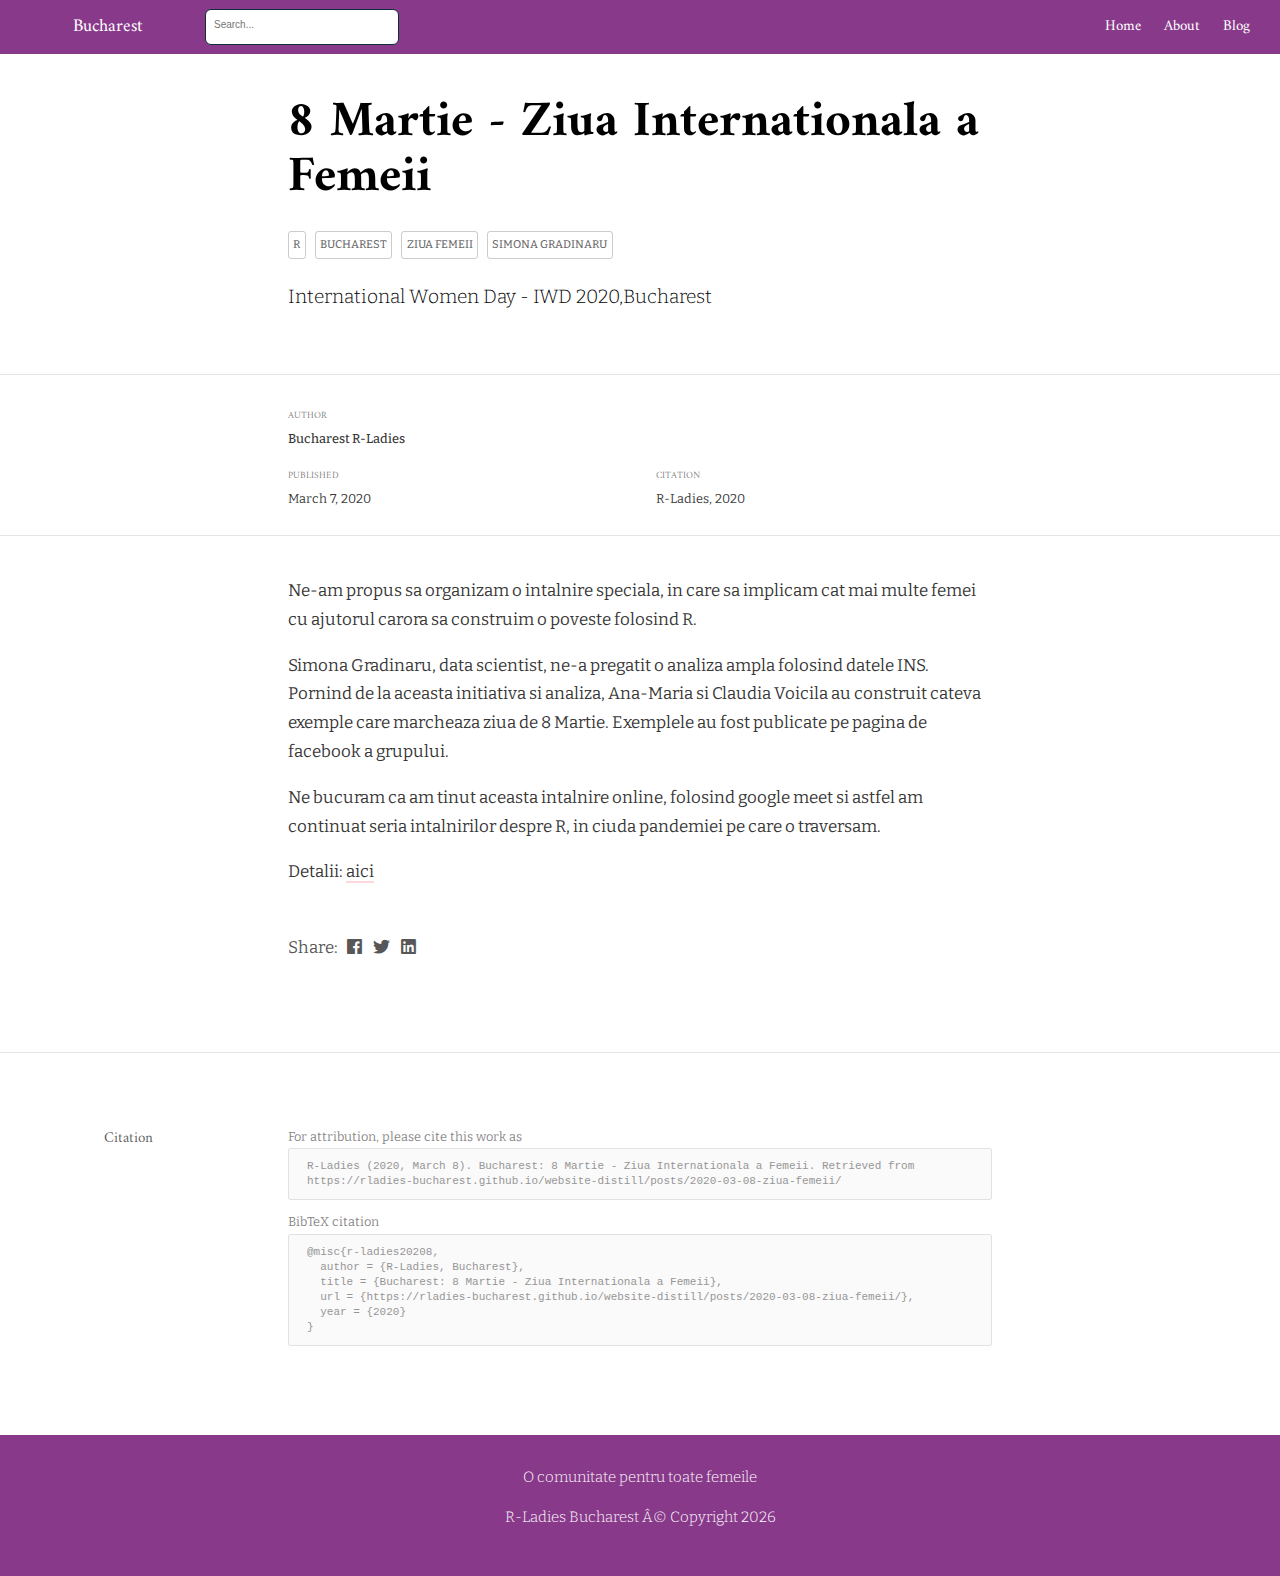
==== commit 775fde74: "." ====
--- a/docs/posts/2020-03-08-ziua-femeii/index.html
+++ b/docs/posts/2020-03-08-ziua-femeii/index.html
@@ -90,7 +90,7 @@
 
 <meta property="description" itemprop="description" content="International Women Day - IWD 2020,Bucharest"/>
 
-<link rel="canonical" href="./posts/2020-03-08-ziua-femeii/"/>
+<link rel="canonical" href="https://rladies-bucharest.github.io/website-distill/posts/2020-03-08-ziua-femeii/"/>
 <link rel="icon" type="image/png" href="../../images/favicon.png"/>
 
 <!--  https://schema.org/Article -->
@@ -102,7 +102,7 @@
 <meta property="og:title" content="Bucharest: 8 Martie - Ziua Internationala a Femeii"/>
 <meta property="og:type" content="article"/>
 <meta property="og:description" content="International Women Day - IWD 2020,Bucharest"/>
-<meta property="og:url" content="./posts/2020-03-08-ziua-femeii/"/>
+<meta property="og:url" content="https://rladies-bucharest.github.io/website-distill/posts/2020-03-08-ziua-femeii/"/>
 <meta property="og:locale" content="en_US"/>
 <meta property="og:site_name" content="Bucharest"/>
 
@@ -110,13 +110,13 @@
 <meta property="twitter:card" content="summary"/>
 <meta property="twitter:title" content="Bucharest: 8 Martie - Ziua Internationala a Femeii"/>
 <meta property="twitter:description" content="International Women Day - IWD 2020,Bucharest"/>
-<meta property="twitter:url" content="./posts/2020-03-08-ziua-femeii/"/>
+<meta property="twitter:url" content="https://rladies-bucharest.github.io/website-distill/posts/2020-03-08-ziua-femeii/"/>
 <meta property="twitter:site" content="@rladiesbuchares"/>
 <meta property="twitter:creator" content="@rladiesbuchares"/>
 
 <!--  https://scholar.google.com/intl/en/scholar/inclusion.html#indexing -->
 <meta name="citation_title" content="Bucharest: 8 Martie - Ziua Internationala a Femeii"/>
-<meta name="citation_fulltext_html_url" content="./posts/2020-03-08-ziua-femeii/"/>
+<meta name="citation_fulltext_html_url" content="https://rladies-bucharest.github.io/website-distill/posts/2020-03-08-ziua-femeii/"/>
 <meta name="citation_online_date" content="2020/03/08"/>
 <meta name="citation_publication_date" content="2020/03/08"/>
 <meta name="citation_author" content="Bucharest R-Ladies"/>
@@ -124,7 +124,7 @@
   <!--radix_placeholder_rmarkdown_metadata-->
 
 <script type="text/json" id="radix-rmarkdown-metadata">
-{"type":"list","attributes":{"names":{"type":"character","attributes":{},"value":["title","description","author","date","categories","output","citation_url","canonical_url"]}},"value":[{"type":"character","attributes":{},"value":["8 Martie - Ziua Internationala a Femeii"]},{"type":"character","attributes":{},"value":["International Women Day - IWD 2020,Bucharest"]},{"type":"list","attributes":{},"value":[{"type":"list","attributes":{"names":{"type":"character","attributes":{},"value":["name","url"]}},"value":[{"type":"character","attributes":{},"value":["Bucharest R-Ladies"]},{"type":"character","attributes":{},"value":["https://www.rladiesbucharest.org/"]}]}]},{"type":"character","attributes":{},"value":["03-08-2020"]},{"type":"character","attributes":{},"value":["R","Bucharest","Ziua femeii","Simona Gradinaru"]},{"type":"list","attributes":{"names":{"type":"character","attributes":{},"value":["distill::distill_article"]}},"value":[{"type":"list","attributes":{"names":{"type":"character","attributes":{},"value":["self_contained"]}},"value":[{"type":"logical","attributes":{},"value":[false]}]}]},{"type":"character","attributes":{},"value":["./posts/2020-03-08-ziua-femeii/"]},{"type":"character","attributes":{},"value":["./posts/2020-03-08-ziua-femeii/"]}]}
+{"type":"list","attributes":{"names":{"type":"character","attributes":{},"value":["title","description","author","date","categories","output","citation_url","canonical_url"]}},"value":[{"type":"character","attributes":{},"value":["8 Martie - Ziua Internationala a Femeii"]},{"type":"character","attributes":{},"value":["International Women Day - IWD 2020,Bucharest"]},{"type":"list","attributes":{},"value":[{"type":"list","attributes":{"names":{"type":"character","attributes":{},"value":["name","url"]}},"value":[{"type":"character","attributes":{},"value":["Bucharest R-Ladies"]},{"type":"character","attributes":{},"value":["https://www.rladiesbucharest.org/"]}]}]},{"type":"character","attributes":{},"value":["03-08-2020"]},{"type":"character","attributes":{},"value":["R","Bucharest","Ziua femeii","Simona Gradinaru"]},{"type":"list","attributes":{"names":{"type":"character","attributes":{},"value":["distill::distill_article"]}},"value":[{"type":"list","attributes":{"names":{"type":"character","attributes":{},"value":["self_contained"]}},"value":[{"type":"logical","attributes":{},"value":[false]}]}]},{"type":"character","attributes":{},"value":["https://rladies-bucharest.github.io/website-distill/posts/2020-03-08-ziua-femeii/"]},{"type":"character","attributes":{},"value":["https://rladies-bucharest.github.io/website-distill/posts/2020-03-08-ziua-femeii/"]}]}
 </script>
 <!--/radix_placeholder_rmarkdown_metadata-->
   
@@ -2414,13 +2414,13 @@
   <p class="social_footer">
     <span class="article-sharing">
       Share: &nbsp;
-      <a href="https://www.facebook.com/sharer/sharer.php?s=100&amp;p[url]=.%2Fposts%2F2020-03-08-ziua-femeii%2F">
+      <a href="https://www.facebook.com/sharer/sharer.php?s=100&amp;p[url]=https%3A%2F%2Frladies-bucharest.github.io%2Fwebsite-distill%2Fposts%2F2020-03-08-ziua-femeii%2F">
         <i class="fab fa-facebook"></i>
       </a>
-      <a href="https://twitter.com/share?text=8%20Martie%20-%20Ziua%20Internationala%20a%20Femeii&amp;url=.%2Fposts%2F2020-03-08-ziua-femeii%2F">
+      <a href="https://twitter.com/share?text=8%20Martie%20-%20Ziua%20Internationala%20a%20Femeii&amp;url=https%3A%2F%2Frladies-bucharest.github.io%2Fwebsite-distill%2Fposts%2F2020-03-08-ziua-femeii%2F">
         <i class="fab fa-twitter"></i>
       </a>
-      <a href="https://www.linkedin.com/shareArticle?mini=true&amp;url=.%2Fposts%2F2020-03-08-ziua-femeii%2F&amp;title=8%20Martie%20-%20Ziua%20Internationala%20a%20Femeii">
+      <a href="https://www.linkedin.com/shareArticle?mini=true&amp;url=https%3A%2F%2Frladies-bucharest.github.io%2Fwebsite-distill%2Fposts%2F2020-03-08-ziua-femeii%2F&amp;title=8%20Martie%20-%20Ziua%20Internationala%20a%20Femeii">
         <i class="fab fa-linkedin"></i>
       </a>
     </span>
@@ -2439,12 +2439,12 @@
 <div class="appendix-bottom">
   <h3 id="citation">Citation</h3>
   <p>For attribution, please cite this work as</p>
-  <pre class="citation-appendix short">R-Ladies (2020, March 8). Bucharest: 8 Martie - Ziua Internationala a Femeii. Retrieved from ./posts/2020-03-08-ziua-femeii/</pre>
+  <pre class="citation-appendix short">R-Ladies (2020, March 8). Bucharest: 8 Martie - Ziua Internationala a Femeii. Retrieved from https://rladies-bucharest.github.io/website-distill/posts/2020-03-08-ziua-femeii/</pre>
   <p>BibTeX citation</p>
   <pre class="citation-appendix long">@misc{r-ladies20208,
   author = {R-Ladies, Bucharest},
   title = {Bucharest: 8 Martie - Ziua Internationala a Femeii},
-  url = {./posts/2020-03-08-ziua-femeii/},
+  url = {https://rladies-bucharest.github.io/website-distill/posts/2020-03-08-ziua-femeii/},
   year = {2020}
 }</pre>
 </div>
